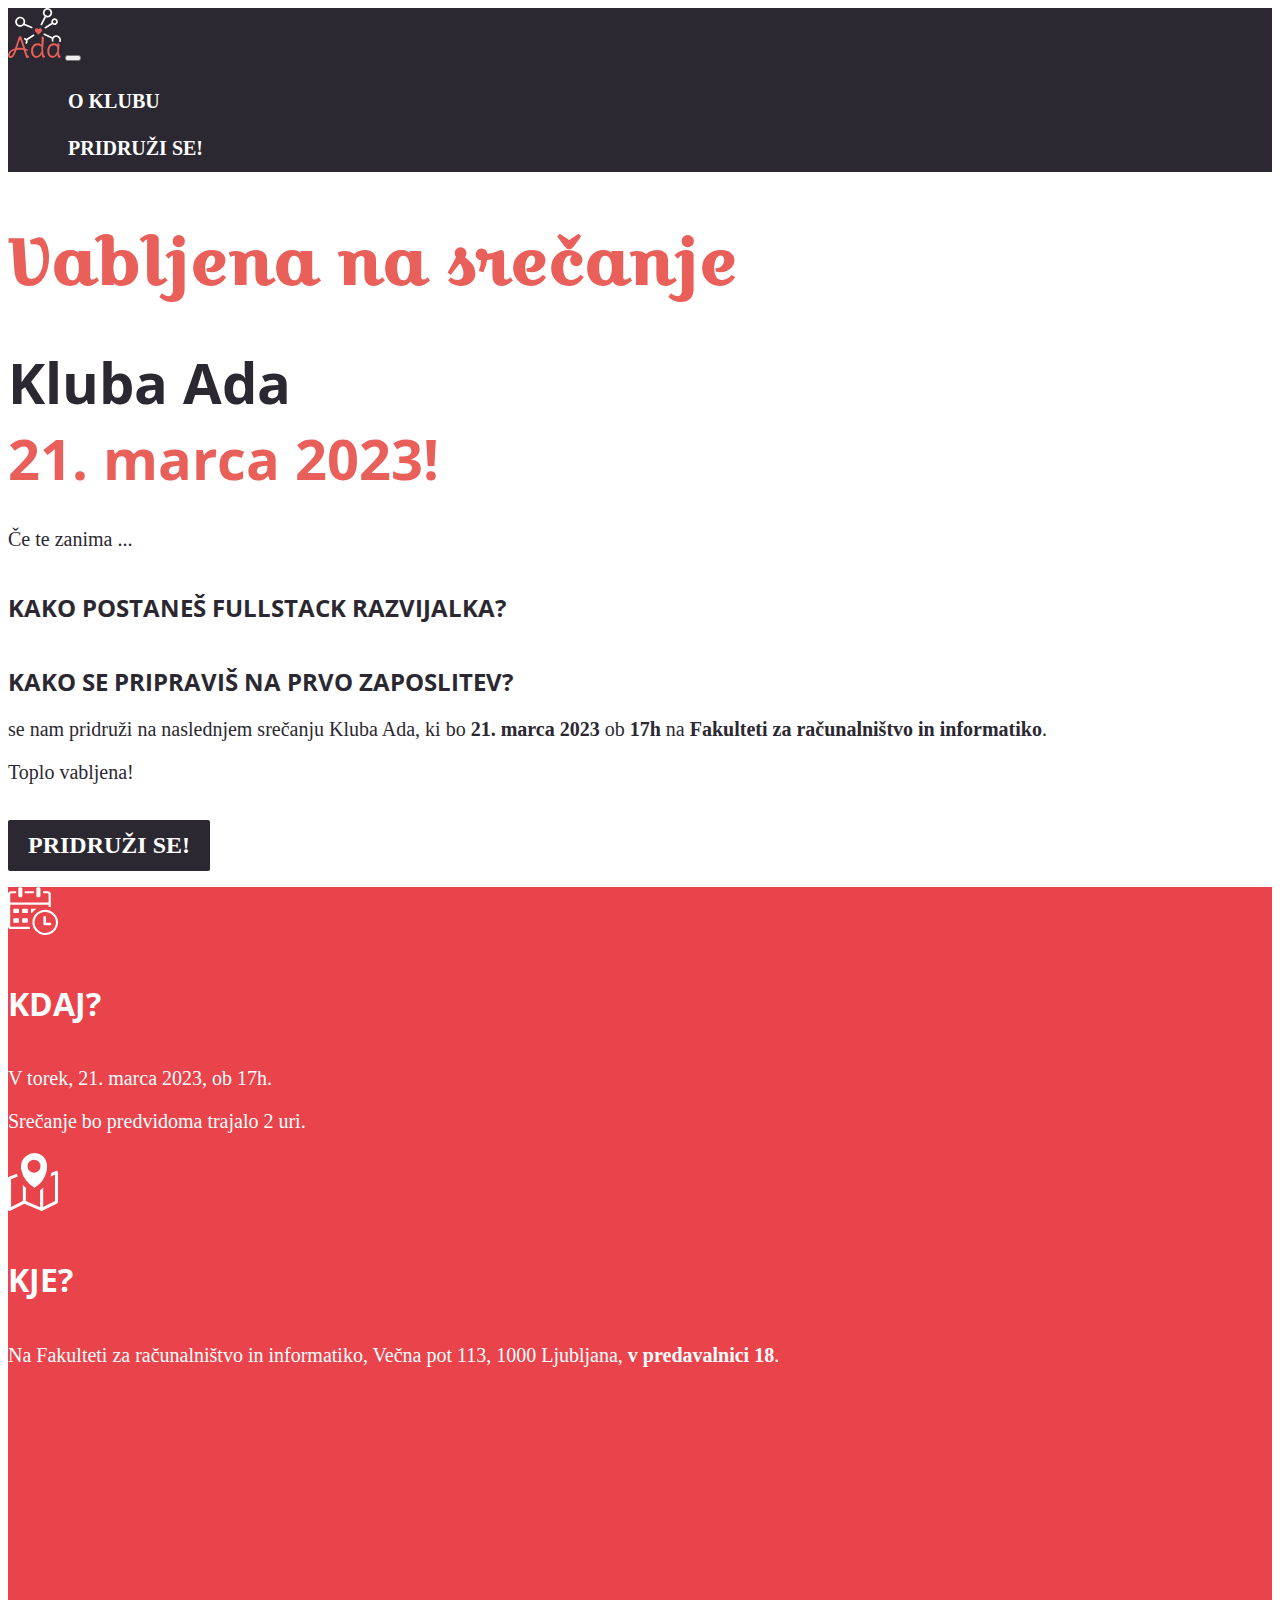
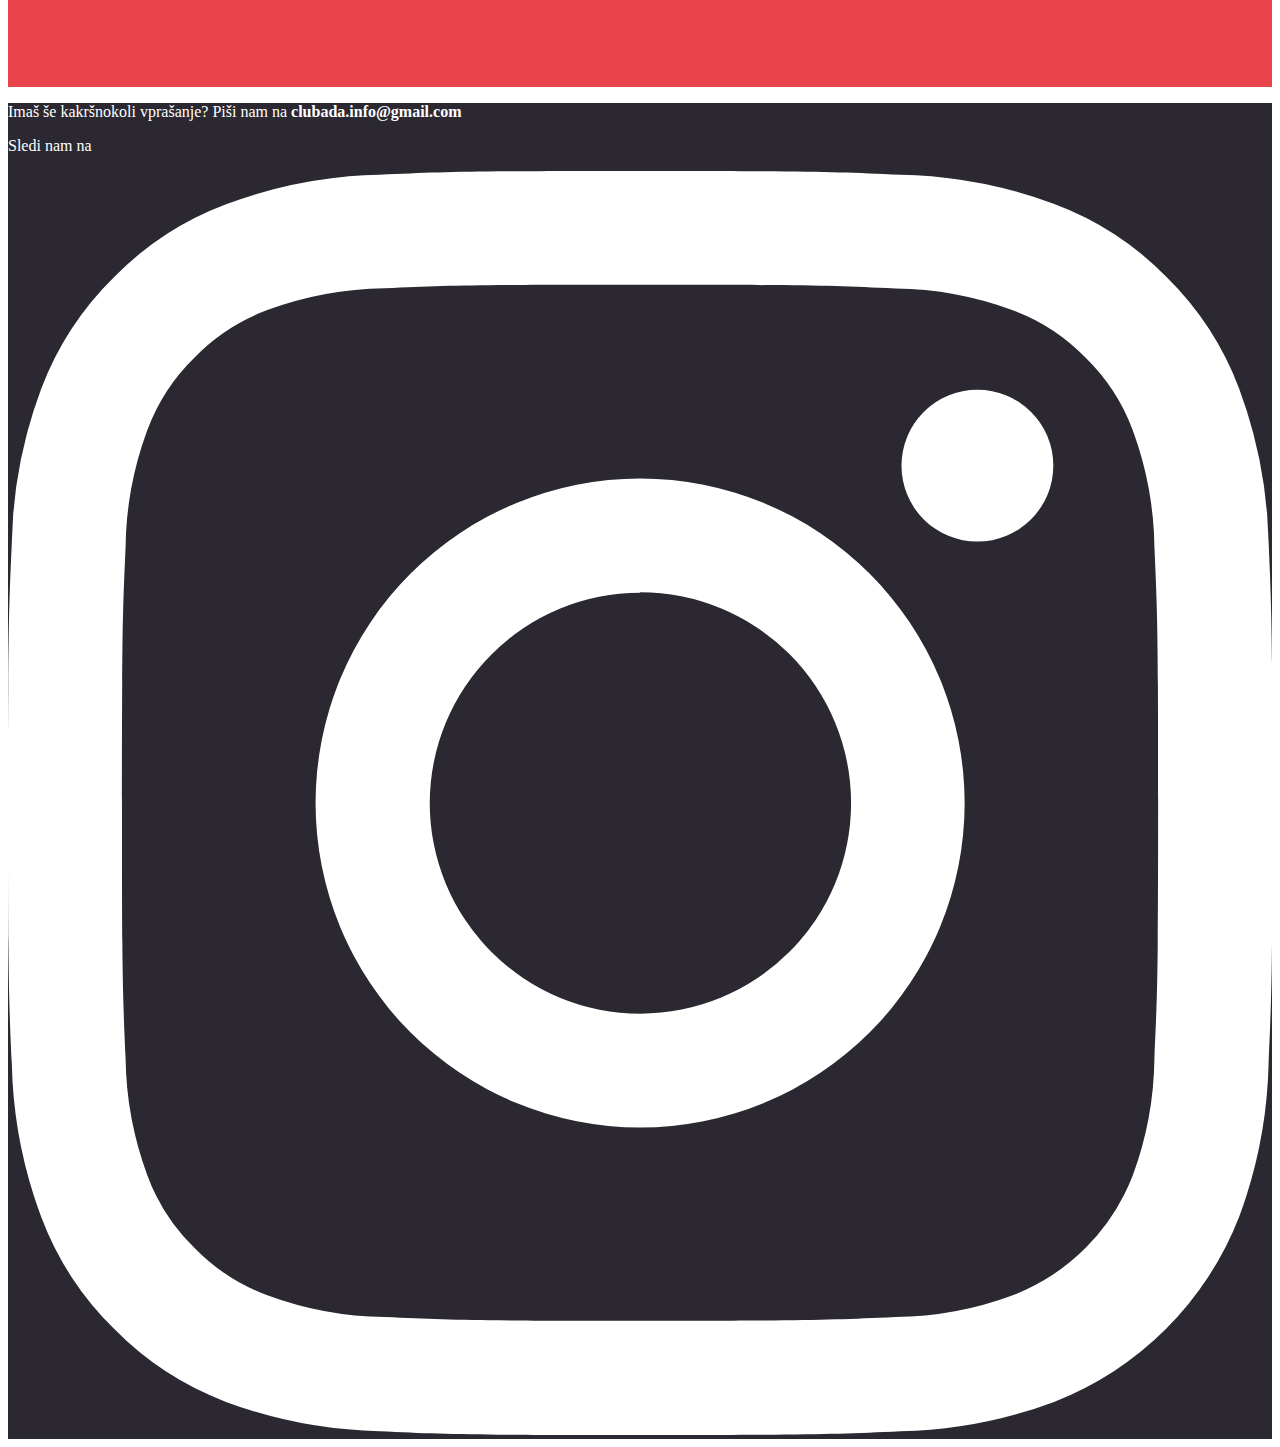
==== index.html @ 703636d1 "srečanje marec" ====
<!DOCTYPE html>
<html lang="sl">
  <head>
    <meta charset="UTF-8">
    <meta name="viewport" content="width=device-width, initial-scale=1.0">
    <meta http-equiv="X-UA-Compatible" content="ie=edge">
    <title>Klub Ada</title>
    
    <link rel="preconnect" href="https://fonts.googleapis.com">
    <link rel="preconnect" href="https://fonts.gstatic.com" crossorigin>
    <link href="https://fonts.googleapis.com/css2?family=Croissant+One&family=Delius+Swash+Caps&family=Open+Sans:ital,wght@0,300;0,400;0,500;0,600;0,700;0,800;1,300;1,400;1,500;1,600;1,700;1,800&display=swap" rel="stylesheet">
    <link href="https://cdn.jsdelivr.net/npm/bootstrap@5.2.2/dist/css/bootstrap.min.css" rel="stylesheet" integrity="sha384-Zenh87qX5JnK2Jl0vWa8Ck2rdkQ2Bzep5IDxbcnCeuOxjzrPF/et3URy9Bv1WTRi" crossorigin="anonymous">
    <link rel="stylesheet" href="./style.css">

    <link rel="apple-touch-icon" sizes="180x180" href="/apple-touch-icon.png">
    <link rel="icon" type="image/png" sizes="32x32" href="/favicon-32x32.png">
    <link rel="icon" type="image/png" sizes="16x16" href="/favicon-16x16.png">
    <link rel="manifest" href="/site.webmanifest">
    <link rel="mask-icon" href="/safari-pinned-tab.svg" color="#5bbad5">
    <meta name="msapplication-TileColor" content="#da532c">
    <meta name="theme-color" content="#ffffff">

    <meta property="og:title" content="Pridruži se Klubu Ada!">
    <meta name="twitter:title" content="Pridruži se Klubu Ada!">
    <meta name="description" content="Vabljena na srečanje Kluba Ada 21. decembra 2022!">
    <meta property="og:description" content="Vabljena na srečanje Kluba Ada 21. decembra 2022!">
    <meta name="twitter:description" content="Vabljena na srečanje Kluba Ada 21. decembra 2022!">
    <meta property="og:image" content="https://club-ada.github.io/images/kako-postanem.png">
    <meta name="twitter:image" content="https://club-ada.github.io/images/kako-postanem.png">
    <meta name="author" content="Klub Ada">
    <meta property="og:type" content="website">
    <meta name="twitter:card" content="summary_large_image">
    <!-- <meta name="twitter:creator" content=""> -->
  </head>
  <body>
    <nav class="navbar navbar-expand-lg fixed-top">
        <div class="container">
            <a href="/" class="navbar-brand">
                <img src="images/klub-ada-navbar.svg" class="" style="height: 50px;" />
            </a>
            <button class="navbar-toggler" type="button" data-bs-toggle="collapse" data-bs-target="#navbarNav" aria-controls="navbarNav" aria-expanded="false" aria-label="Toggle navigation">
                <span class="navbar-toggler-icon"></span>
            </button>
            <div class="collapse navbar-collapse justify-content-lg-end" id="navbarNav">
                <ul class="navbar-nav">
                    <li class="nav-item">
                        <a href="o-klubu.html" class="button-custom-nav">O klubu</a>
                    </li>
                    <li class="nav-item">
                        <a href="https://forms.gle/sbXGTce8W2yWeRbQA" target="_blank" class="button-custom-nav">Pridruži se!</a>
                    </li>
                </ul>
            </div>
        </div>
    </nav>
    <main class="pt-5">
        <section id="section1" class="py-4">
            <div class="container my-5">
                <div class="row justify-content-center">
                    <div class="col-md-10 col-lg-8">
                        <div class="row intro">
                            <div class="col-lg-12 text-center">
                                <h1>Vabljena na srečanje</h1>
                                <h2><span>Kluba Ada</span> <br/>21. marca 2023!</h2>
                            </div>
                            <div class="col-lg-12">
                                <p>Če te zanima ...</p>
                                <h5>Kako postaneš fullstack razvijalka?</h5>
                                <h5>Kako se pripraviš na prvo zaposlitev?</h5>
                                <p>se nam pridruži na naslednjem srečanju Kluba Ada, ki bo <b>21. marca 2023</b> ob <b>17h</b> na <b>Fakulteti za računalništvo in informatiko</b>.</p>
                                <p>Toplo vabljena!</p>
                            </div>
                            
                            <div class="col-lg-12 text-center">
                                <a href="https://forms.gle/sbXGTce8W2yWeRbQA" target="_blank" class="button-custom">Pridruži se!</a>
                            </div>

                            <!-- <div class="col-lg-4 offset-lg-8">
                                <img src="images/klub-ada.svg" class="img-fluid" />
                            </div> -->

                            <!--
                            
                            <div class="col-lg-12 mt-5 mb-2">
                                <h3>Nekaj besed o govorkah</h3>
                            </div>

                             <div class="col-lg-6">
                                <p></p>
                            </div>

                            <div class="col-lg-6">
                                <p></p>
                            </div> -->
                            
                        </div>
                    </div>
                </div>
            </div>
        </section>
        <section class="whenandwhere bg-red py-4">
            <div class="container my-4">
                <div class="row justify-content-center">
                    <div class="col-md-10">
                        <div class="row">
                            <div class="col-lg-6 pe-lg-5">
                                <div class="d-flex align-items-center mb-3">
                                    <img src="images/icons/timetable-icon.svg" class="icon" />
                                    <h4>Kdaj?</h4>
                                </div>
                                <div class="">
                                    <p>V torek, 21. marca 2023, ob 17h.</p>
                                    <p>Srečanje bo predvidoma trajalo 2 uri.</p>
                                </div>
                            </div>
                            
                            <div class="col-lg-6">
                                <div class="d-flex align-items-center mb-3">
                                    <img src="images/icons/map-icon.svg" class="icon" />
                                    <h4>Kje?</h4>
                                </div>
                                <div class="">
                                    <p>Na Fakulteti za računalništvo in informatiko, Večna pot 113, 1000 Ljubljana, <b>v predavalnici 18</b>.</p>
                                    <div class="mapouter"><div class="gmap_canvas"><iframe width="100%" height="300" id="gmap_canvas" src="https://www.google.com/maps/embed/v1/place?q=Večna+pot+113,+Ljubljana,+Slovenia&key=AIzaSyBFw0Qbyq9zTFTd-tUY6dZWTgaQzuU17R8" frameborder="0" scrolling="no" marginheight="0" marginwidth="0"></iframe><a href="https://fmovies-online.net"></a><br><style>.mapouter{position:relative;text-align:right;height:300px;width:100%;}</style><a href="https://www.embedgooglemap.net"></a><style>.gmap_canvas {overflow:hidden;background:none!important;height:500px;width:100%;}</style></div></div>
                                </div>
                            </div>
                        </div>
                    </div>
                </div>
            </div>
        </section>
        <section class="contact bg-custom-dark py-5">
            <div class="container">
                <div class="row">
                    <div class="col-12 d-lg-flex justify-content-between align-items-center">
                        <p class="mb-0">Imaš še kakršnokoli vprašanje? Piši nam na <a href="mailto:clubada.info@gmail.com">clubada.info@gmail.com</a></p>
                        <div class="d-flex align-items-center mt-4 mt-lg-0">
                            <p class="mb-0 pe-2">Sledi nam na</p><a href="https://www.instagram.com/klub_ada/" target="_blank"><img src="images/icons/instagram-icon.svg" class="icon-footer" /></a>
                        </div>
                    </div>
                </div>
            </div>
        </section>
    </main>
    <script src="https://cdn.jsdelivr.net/npm/bootstrap@5.2.2/dist/js/bootstrap.bundle.min.js" integrity="sha384-OERcA2EqjJCMA+/3y+gxIOqMEjwtxJY7qPCqsdltbNJuaOe923+mo//f6V8Qbsw3" crossorigin="anonymous"></script>
	<script src="index.js"></script>
  </body>
</html>
---- style.css ----
/*

rdeca: #E9434B
črna: #2B2831
oranžna: #e95f5a
svetlo modra: #C9DEEB

*/


body {
    color: #2B2831;
}

.navbar {
    background-color: #2B2831;
    
}

.navbar-nav .nav-link {
    color: white;
}

.navbar-nav .nav-link.active {
    color: white;
    font-weight: bold;
}

.button-custom-nav {
    display: inline-block;
    background-color: #2B2831;
    color: #FFFFFF;
    text-transform: uppercase;
    padding: 0.5rem 1.25rem;
    font-size: 1.25rem;
    /* font-weight: bolder; */
    transition: all 0.25s ease;
    margin: 0.25rem 0;
}

.button-custom-nav:hover {
    background-color: #e95f5a;
    color: white;
    text-decoration: none;
}

/* @media (min-width: 992px) {
    .button-custom-nav {
        display: inline-block;
    }
} */

h1,
h2,
h3,
h4,
h5,
h6 {
    /* font-family: 'Delius Swash Caps', cursive; */
    font-family: 'Croissant One', cursive;
    font-weight: bold;
    color: #e95f5a;
}

h1 {
    font-size: 2.5rem;
    margin-bottom: -0.25rem;
}

h2 {
    font-size: 2rem;
    font-family: 'Open Sans', sans-serif;
    margin-bottom: 2rem;
}

@media (min-width: 992px) {
    h1 {
        font-size: 4rem;
        margin-bottom: -0.5rem;
    }

    h2 {
        font-size: 3.5rem;
        margin-bottom: 2rem;
    }
}

h1 span,
h2 span {
    color: #2B2831;
}

h4 {
    font-size: 2rem;
    font-weight: bold;
    font-family: 'Open Sans', sans-serif;
    color: white;
    text-transform: uppercase;
}

p {
    font-size: 1.25rem;
}

a {
    font-weight: bold;
    text-decoration: none;
}

a:hover {
    text-decoration: underline;
}

.button-custom {
    background-color: #2B2831;
    display: inline-block;
    color: #FFFFFF;
    text-transform: uppercase;
    padding: 0.75rem 1.25rem;
    font-size: 1.5rem;
    transition: all 0.25s ease;
    margin: 1rem 0;
    border-radius: 2px;
}

.button-custom:hover {
    background-color: #e95f5a;
    color: white;
    text-decoration: none;
}

.icon {
    max-width: 50px;
    margin-right: 20px;
}

.icon-footer {
    min-width: 30px;
    /* height: 20px; */
}

.gmap_canvas {
    height: unset !important;
}

.bg-red {
    background-color: #E9434B;
}

.bg-red h2,
.bg-red p {
    color: white;
}

.bg-custom-dark {
    background-color: #2B2831;
}

.bg-custom-dark p {
    color: white;
}

.intro h5 {
    font-size: 1.5rem;
    font-family: 'Open Sans', sans-serif;
    margin-bottom: 1rem;
    color: #2B2831;
    text-transform: uppercase;
}

.about h2 {
    font-family: 'Croissant One', cursive;
    font-size: 2rem;
    margin-bottom: 1rem;
}

@media (min-width: 992px) {
    .about h2 {
        font-size: 3rem;
        margin-bottom: 1rem;
    }
}

.about p,
.about li {
    font-size: 1.125rem;
}

.about h5 {
    margin-top: 2rem;
}

.organizers img {
    height: 300px;
    width: 100%;
    object-fit: cover;
}

.organizers a,
.organizers a:hover {
    color: #e95f5a;
}

.organizers h6 {
    font-family: 'Open Sans', sans-serif;
    color: #2B2831;
    font-weight: bold;
    font-size: 1.5rem;
}

@media (max-width: 767.98px) {
    .organizers h6 {
        margin-top: 1rem;
    }
}

.contact p {
    font-size: 1rem;
}

.contact a {
    color: white;
}

.contact a:hover {
    color: white;
}
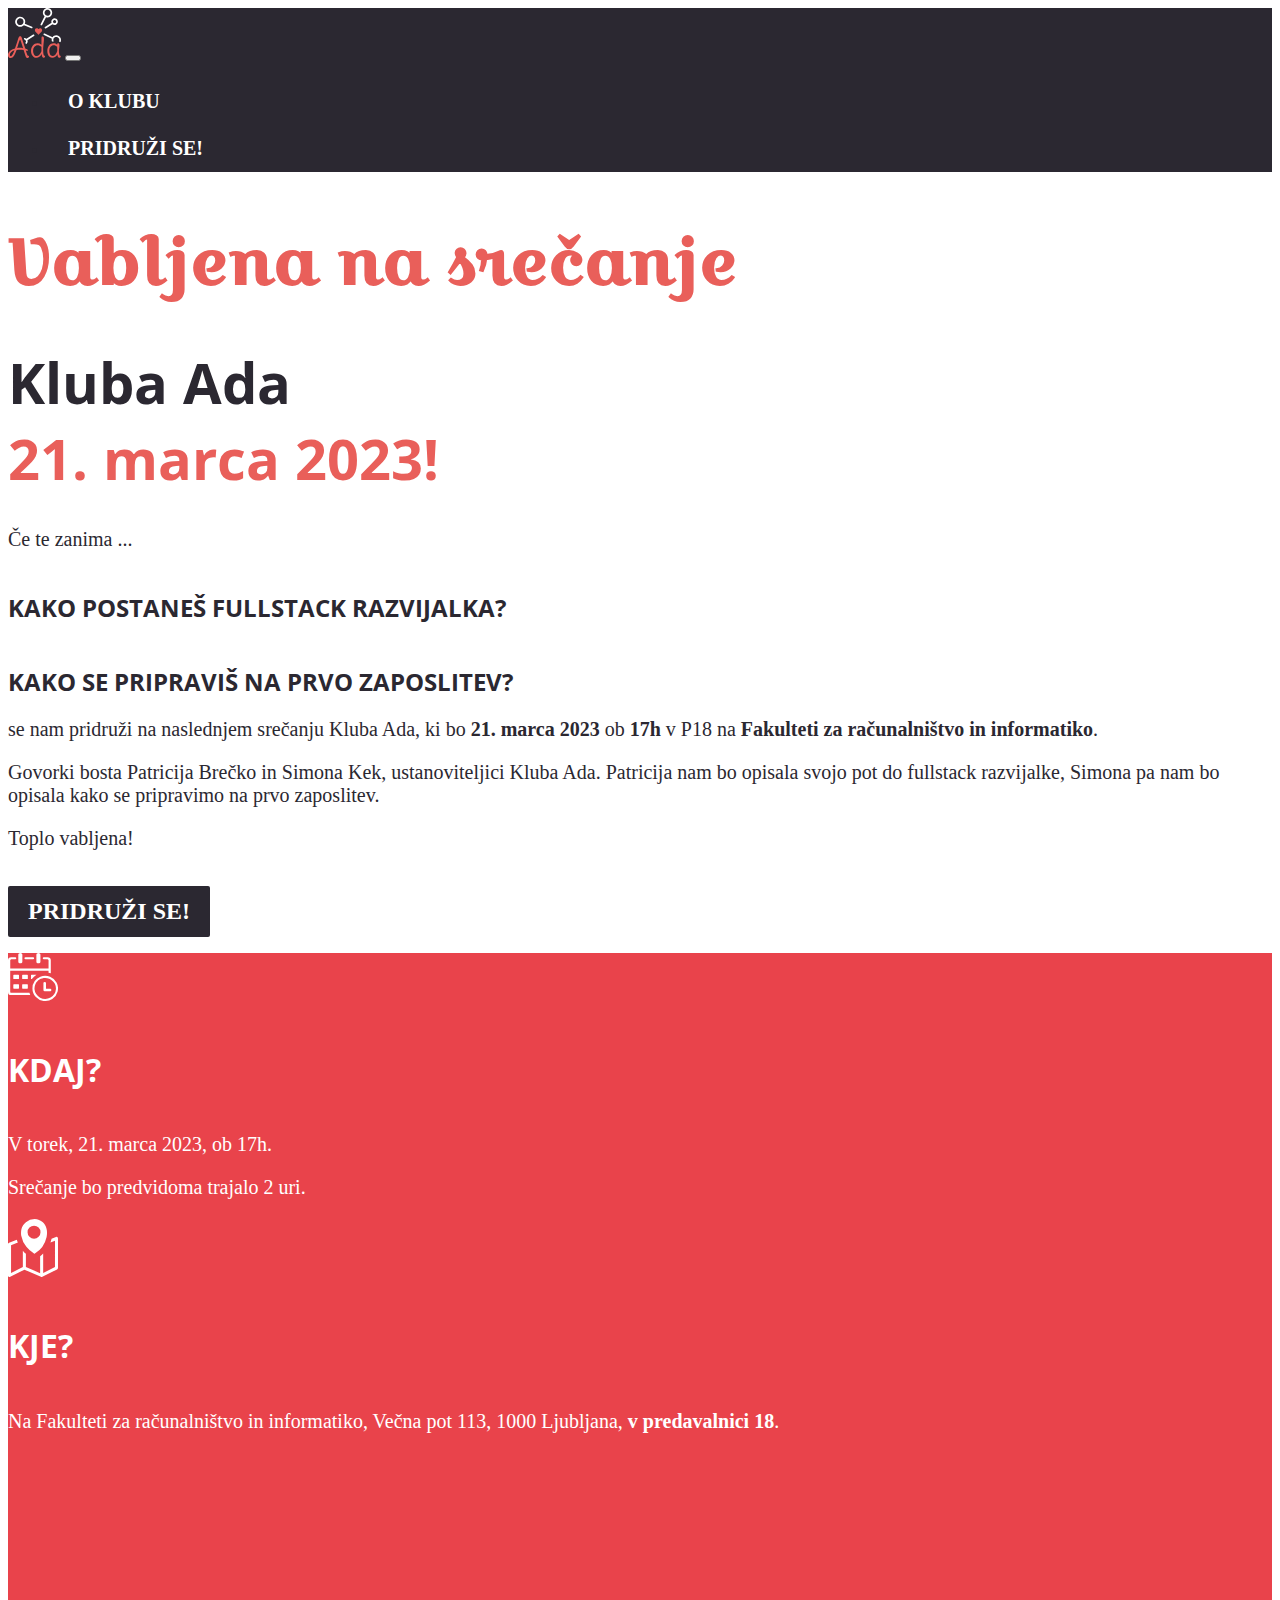
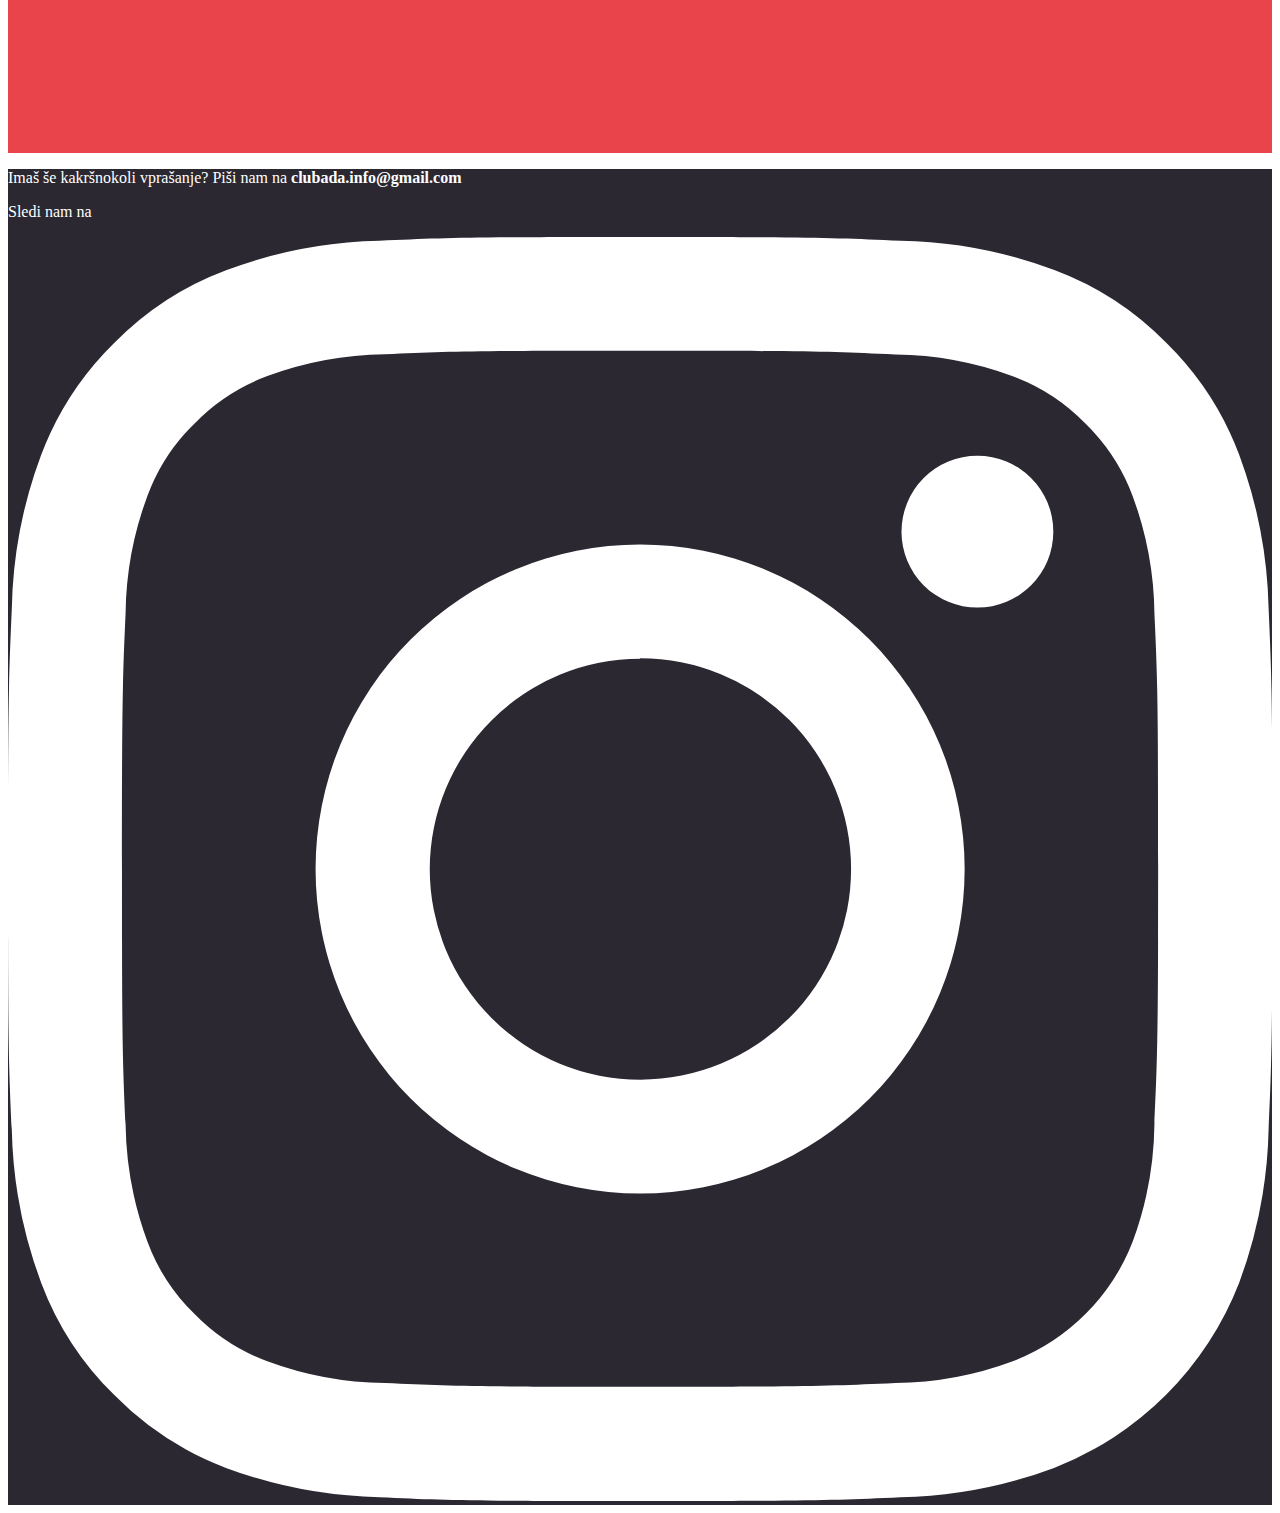
==== commit 56b80659: "update opisa za marcevsko srecanje" ====
--- a/index.html
+++ b/index.html
@@ -67,7 +67,9 @@
                                 <p>Če te zanima ...</p>
                                 <h5>Kako postaneš fullstack razvijalka?</h5>
                                 <h5>Kako se pripraviš na prvo zaposlitev?</h5>
-                                <p>se nam pridruži na naslednjem srečanju Kluba Ada, ki bo <b>21. marca 2023</b> ob <b>17h</b> na <b>Fakulteti za računalništvo in informatiko</b>.</p>
+                                <p>se nam pridruži na naslednjem srečanju Kluba Ada, ki bo <b>21. marca 2023</b> ob <b>17h</b> v P18 na <b>Fakulteti za računalništvo in informatiko</b>.</p>
+                                <p>Govorki bosta Patricija Brečko in Simona Kek, ustanoviteljici Kluba Ada. Patricija nam bo opisala svojo pot do fullstack razvijalke,
+                                    Simona pa nam bo opisala kako se pripravimo na prvo zaposlitev.</p>
                                 <p>Toplo vabljena!</p>
                             </div>
                             
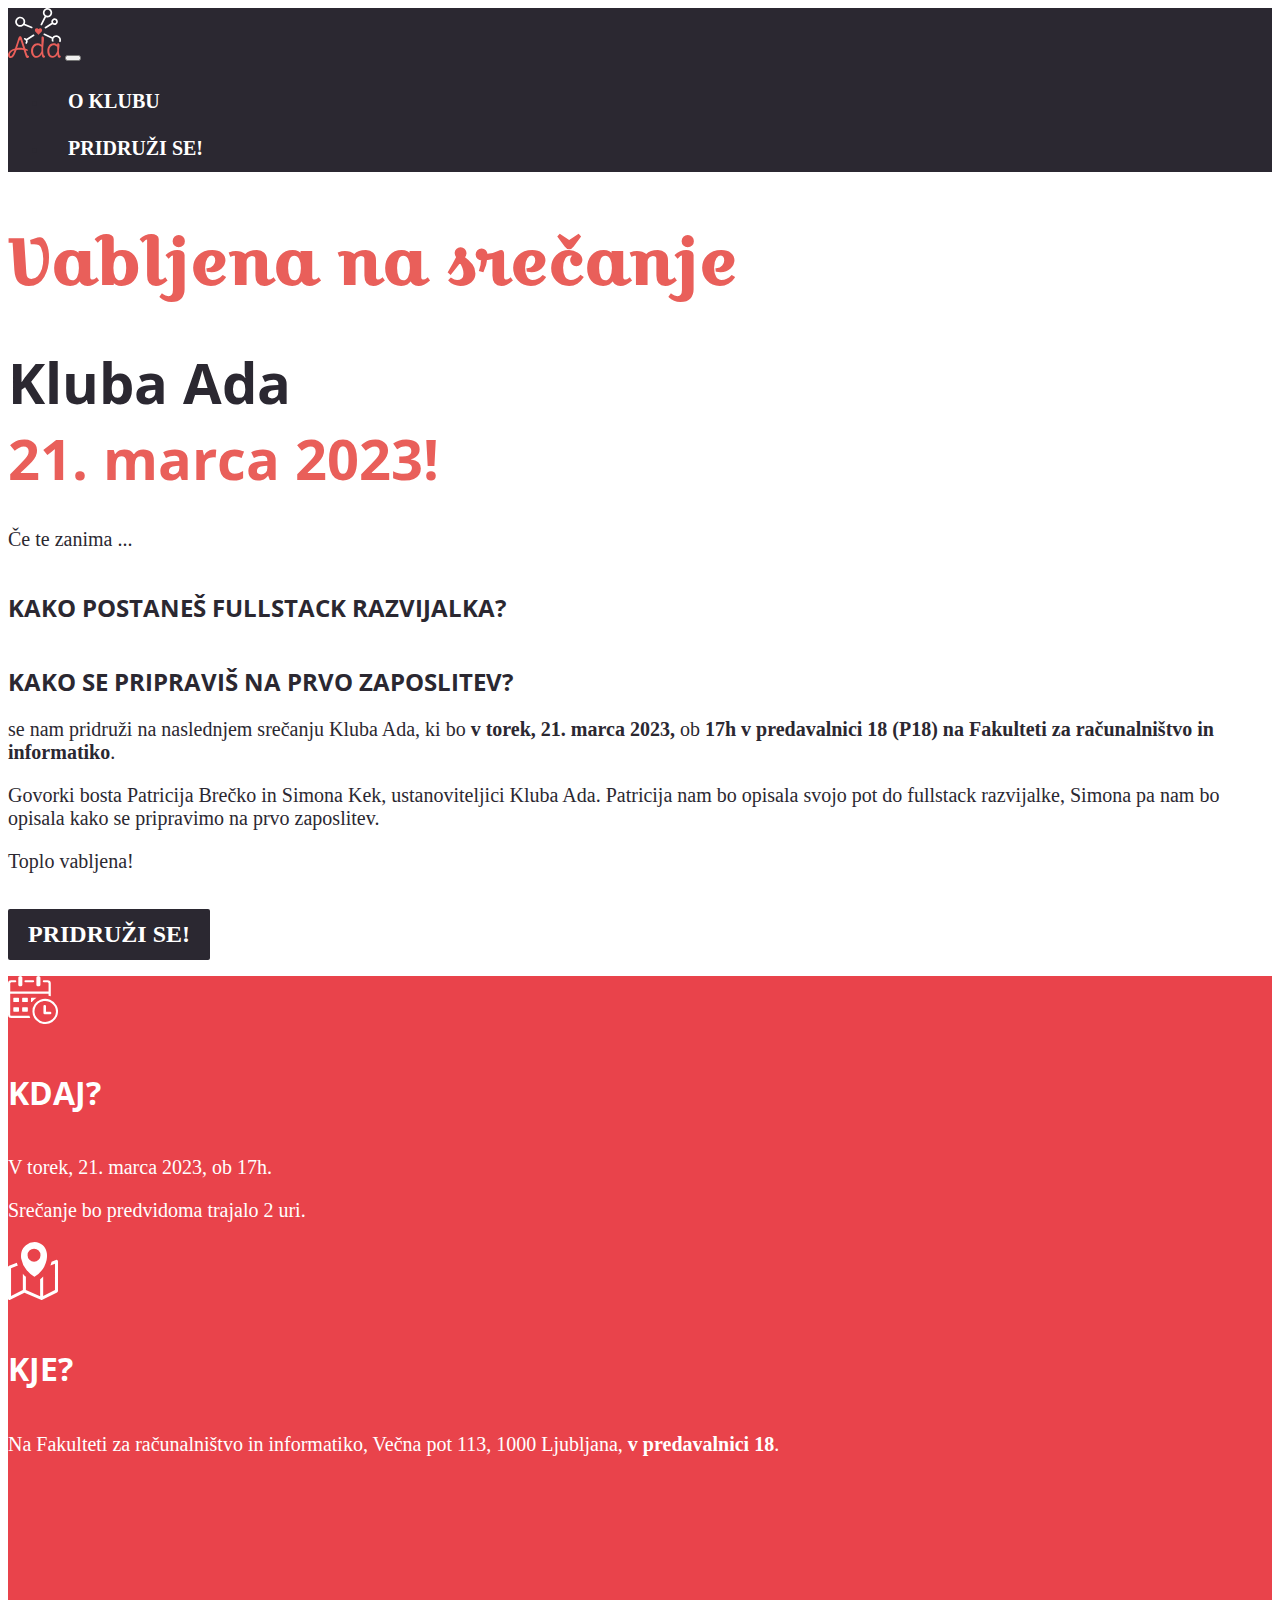
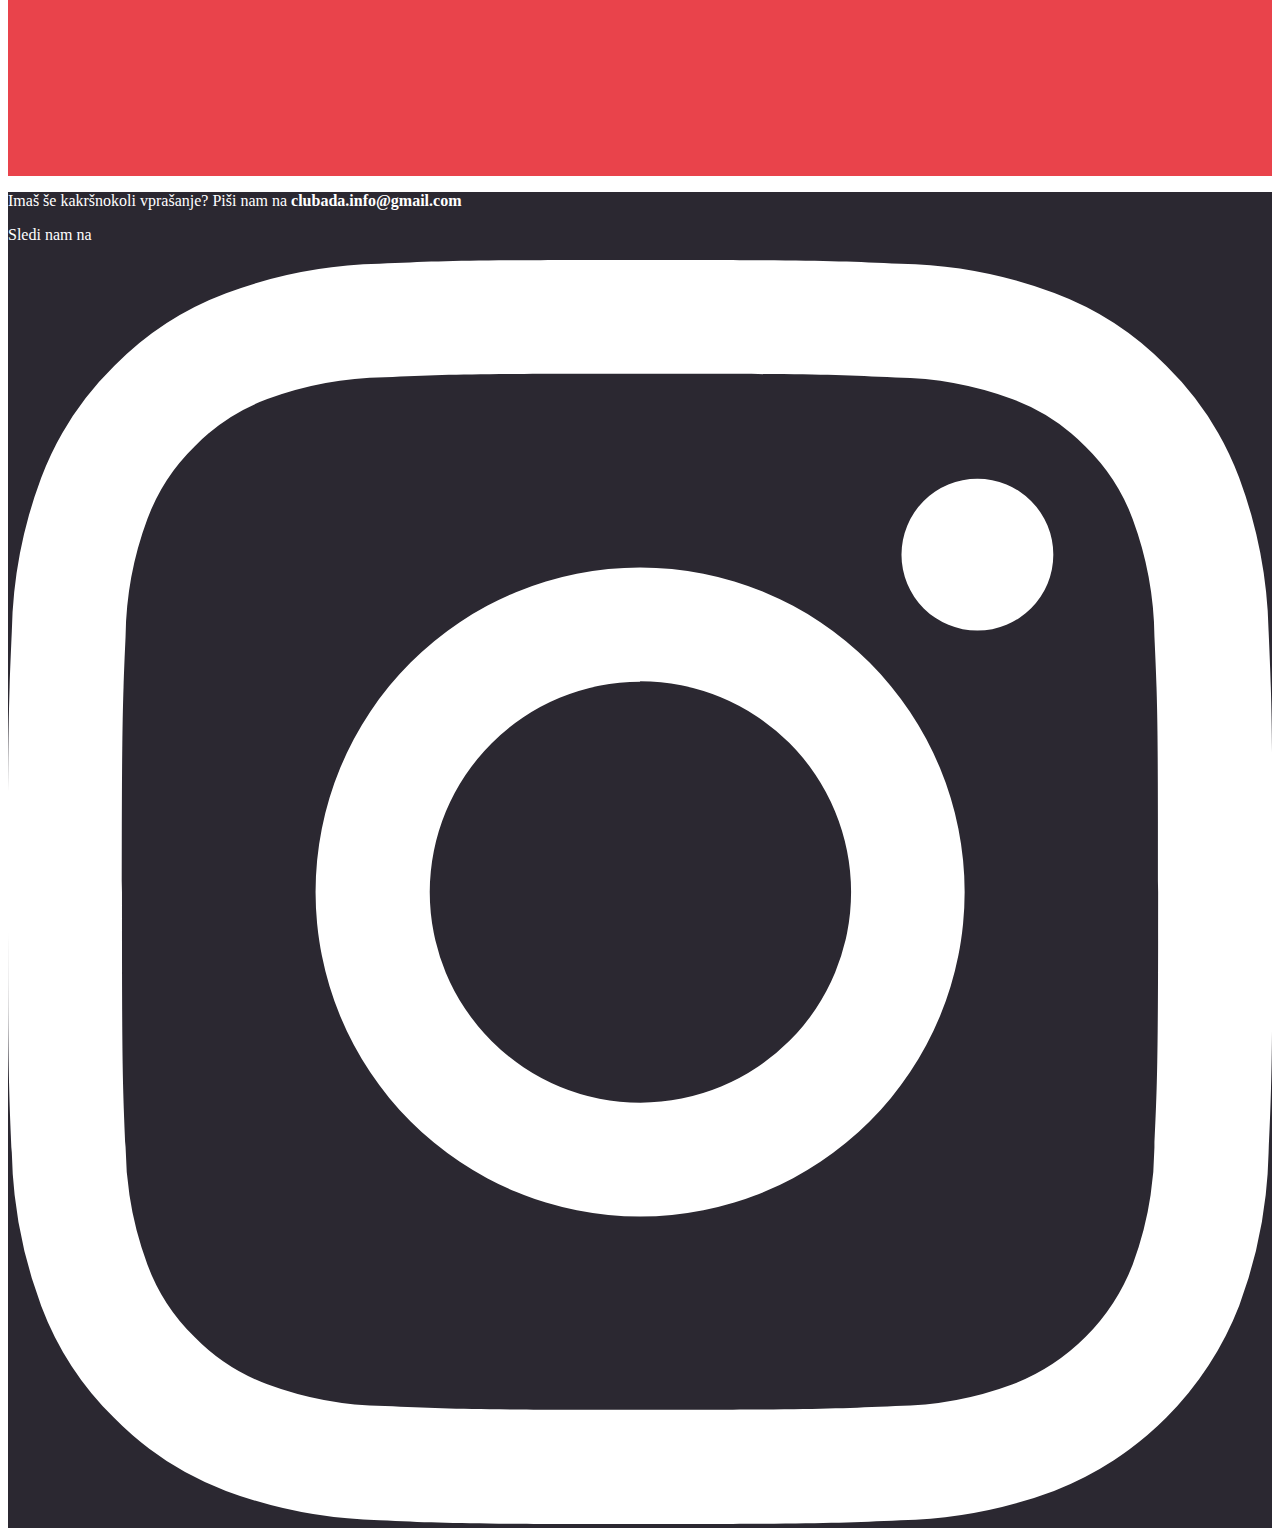
==== commit 3dbeff6c: "update opisa za marcevsko srecanje" ====
--- a/index.html
+++ b/index.html
@@ -67,7 +67,7 @@
                                 <p>Če te zanima ...</p>
                                 <h5>Kako postaneš fullstack razvijalka?</h5>
                                 <h5>Kako se pripraviš na prvo zaposlitev?</h5>
-                                <p>se nam pridruži na naslednjem srečanju Kluba Ada, ki bo <b>21. marca 2023</b> ob <b>17h</b> v P18 na <b>Fakulteti za računalništvo in informatiko</b>.</p>
+                                <p>se nam pridruži na naslednjem srečanju Kluba Ada, ki bo <b> v torek, 21. marca 2023,</b> ob <b>17h v predavalnici 18 (P18) na Fakulteti za računalništvo in informatiko</b>.</p>
                                 <p>Govorki bosta Patricija Brečko in Simona Kek, ustanoviteljici Kluba Ada. Patricija nam bo opisala svojo pot do fullstack razvijalke,
                                     Simona pa nam bo opisala kako se pripravimo na prvo zaposlitev.</p>
                                 <p>Toplo vabljena!</p>
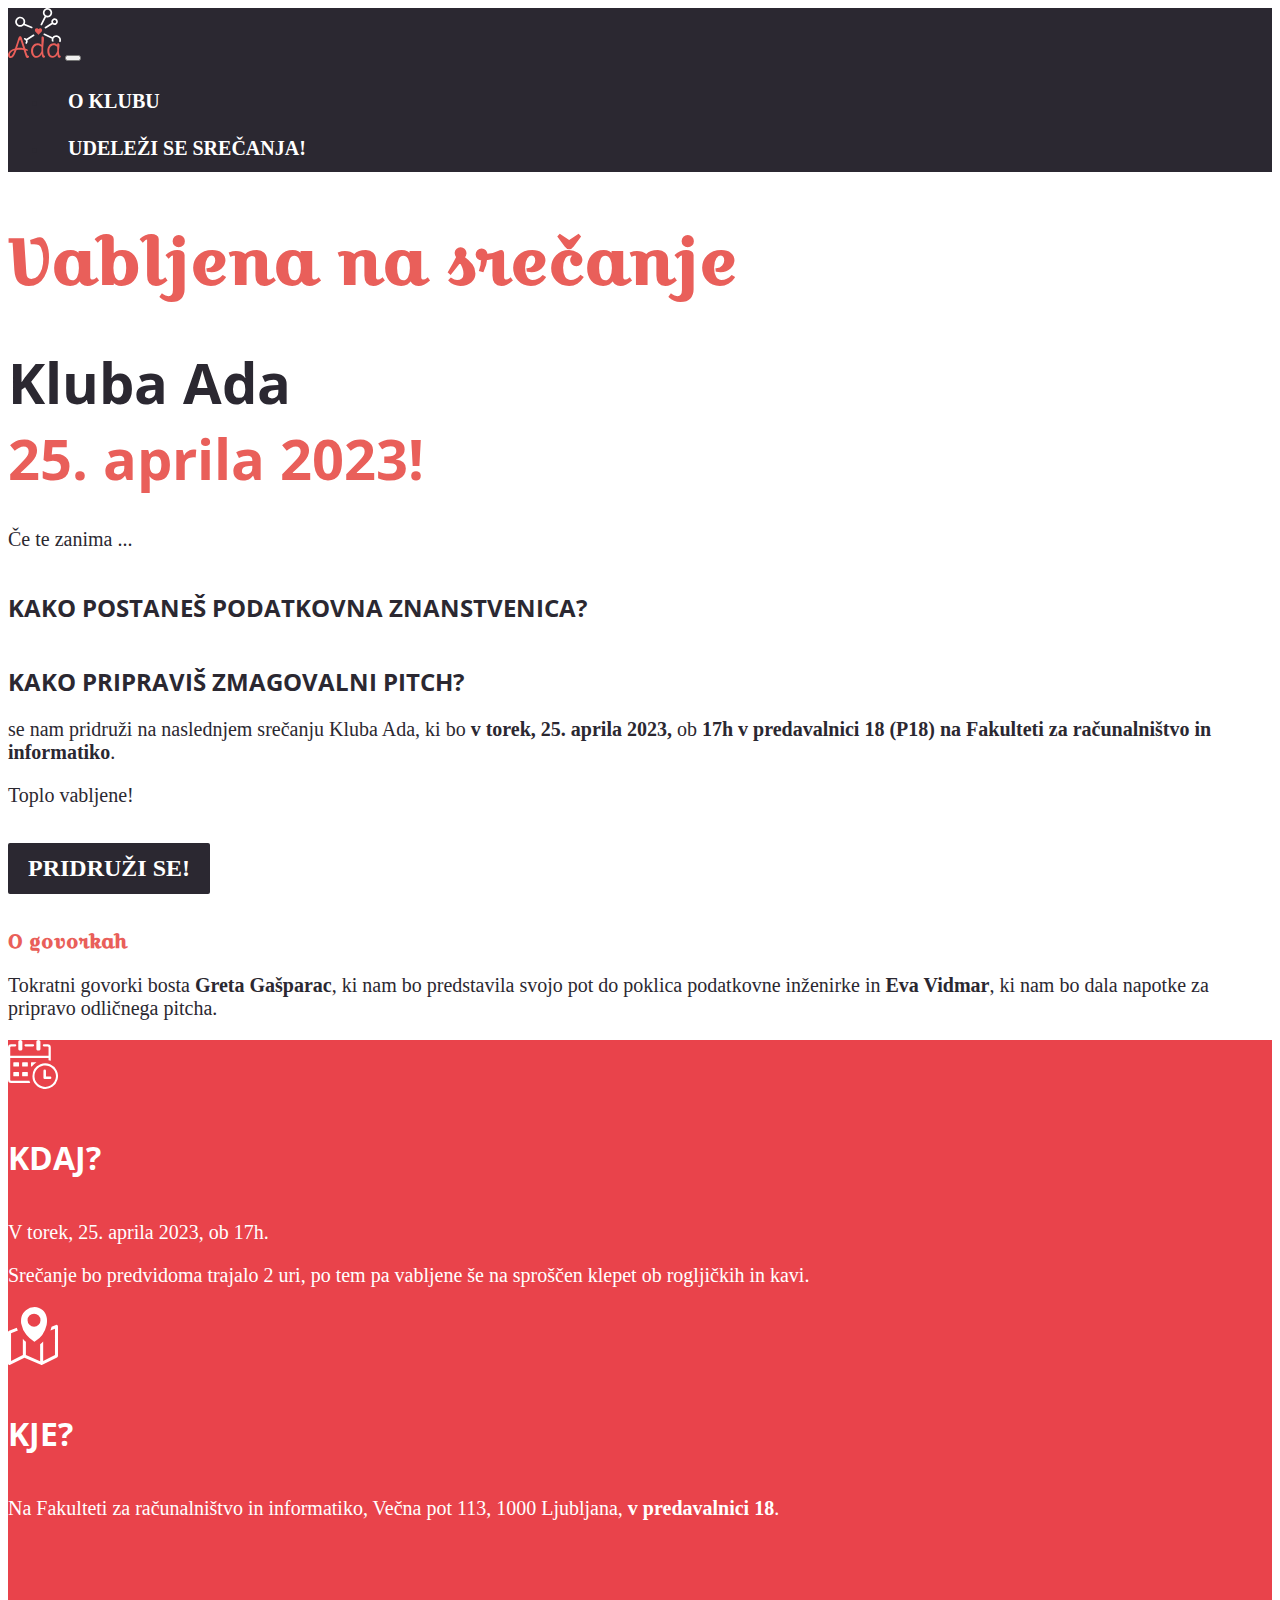
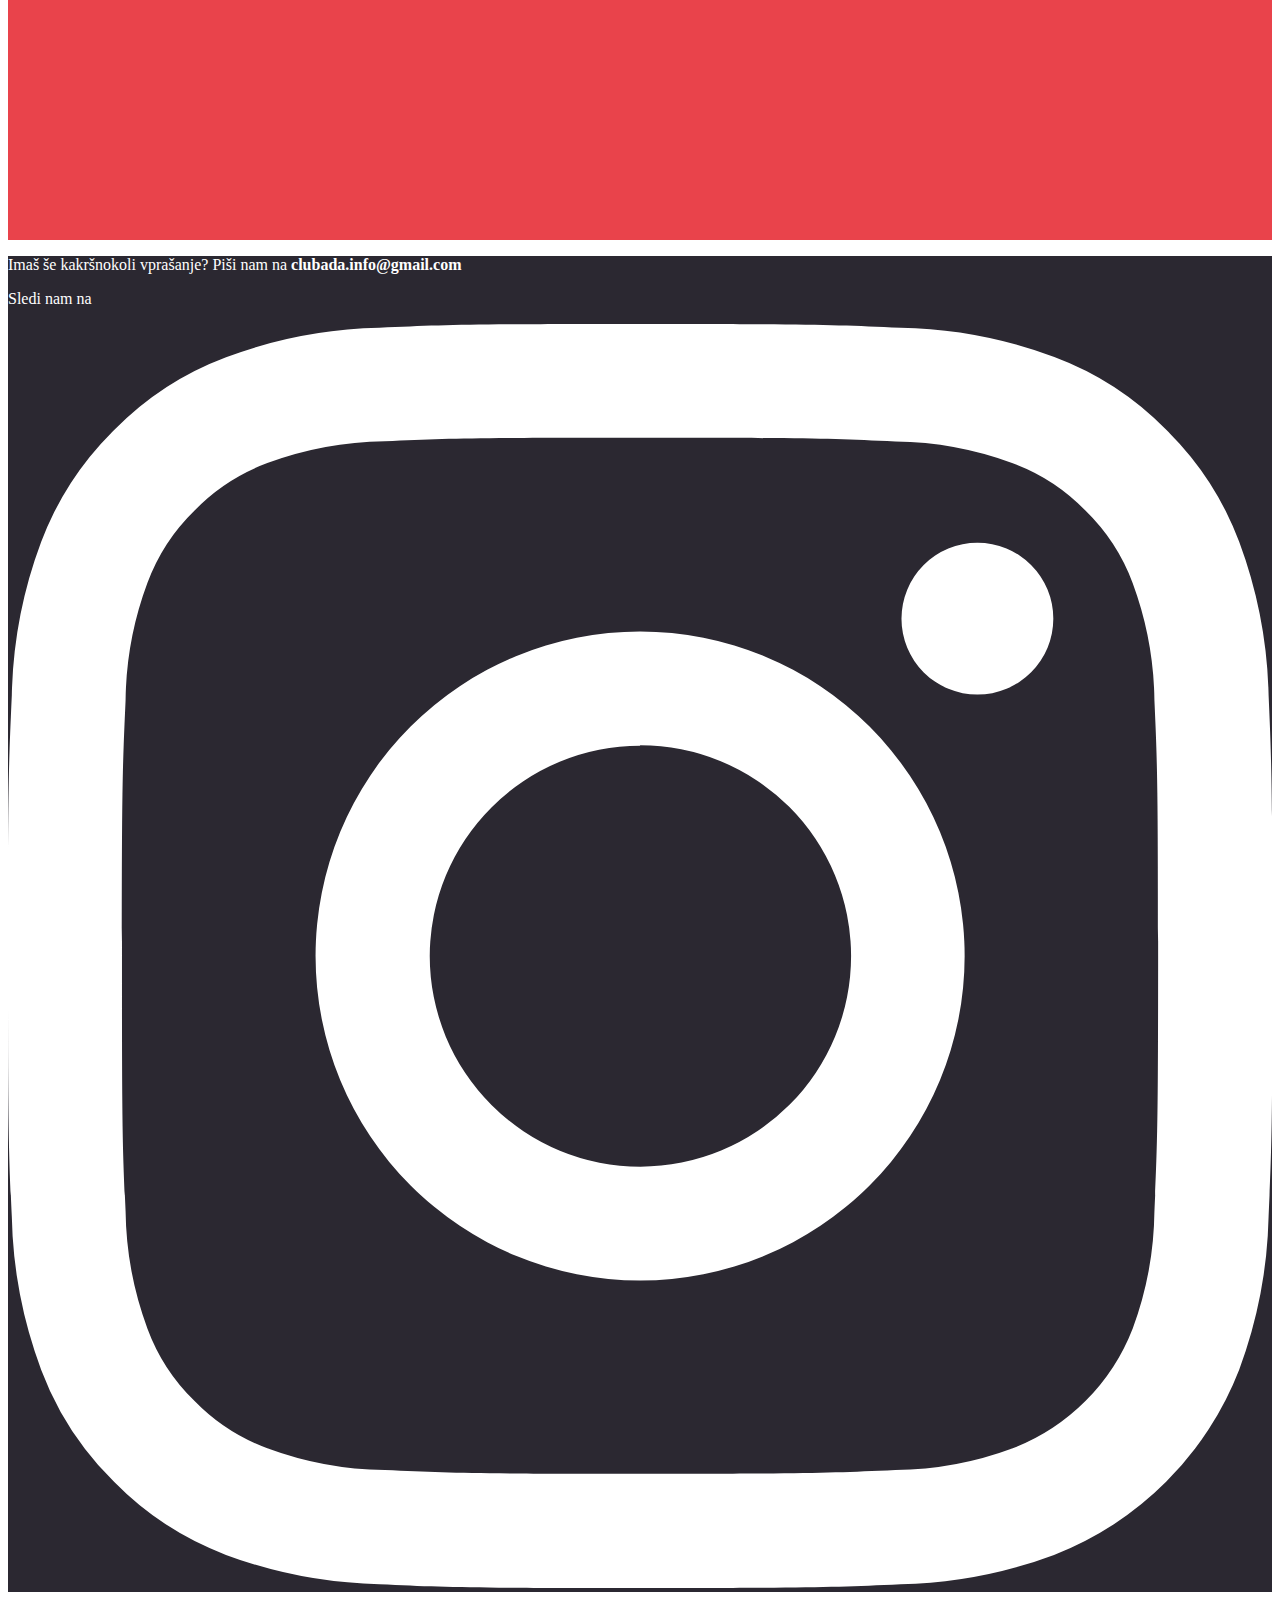
==== commit 30b5472f: "aprilski update" ====
--- a/index.html
+++ b/index.html
@@ -1,150 +1,272 @@
 <!DOCTYPE html>
 <html lang="sl">
   <head>
-    <meta charset="UTF-8">
-    <meta name="viewport" content="width=device-width, initial-scale=1.0">
-    <meta http-equiv="X-UA-Compatible" content="ie=edge">
+    <meta charset="UTF-8" />
+    <meta name="viewport" content="width=device-width, initial-scale=1.0" />
+    <meta http-equiv="X-UA-Compatible" content="ie=edge" />
     <title>Klub Ada</title>
-    
-    <link rel="preconnect" href="https://fonts.googleapis.com">
-    <link rel="preconnect" href="https://fonts.gstatic.com" crossorigin>
-    <link href="https://fonts.googleapis.com/css2?family=Croissant+One&family=Delius+Swash+Caps&family=Open+Sans:ital,wght@0,300;0,400;0,500;0,600;0,700;0,800;1,300;1,400;1,500;1,600;1,700;1,800&display=swap" rel="stylesheet">
-    <link href="https://cdn.jsdelivr.net/npm/bootstrap@5.2.2/dist/css/bootstrap.min.css" rel="stylesheet" integrity="sha384-Zenh87qX5JnK2Jl0vWa8Ck2rdkQ2Bzep5IDxbcnCeuOxjzrPF/et3URy9Bv1WTRi" crossorigin="anonymous">
-    <link rel="stylesheet" href="./style.css">
-
-    <link rel="apple-touch-icon" sizes="180x180" href="/apple-touch-icon.png">
-    <link rel="icon" type="image/png" sizes="32x32" href="/favicon-32x32.png">
-    <link rel="icon" type="image/png" sizes="16x16" href="/favicon-16x16.png">
-    <link rel="manifest" href="/site.webmanifest">
-    <link rel="mask-icon" href="/safari-pinned-tab.svg" color="#5bbad5">
-    <meta name="msapplication-TileColor" content="#da532c">
-    <meta name="theme-color" content="#ffffff">
-
-    <meta property="og:title" content="Pridruži se Klubu Ada!">
-    <meta name="twitter:title" content="Pridruži se Klubu Ada!">
-    <meta name="description" content="Vabljena na srečanje Kluba Ada 21. decembra 2022!">
-    <meta property="og:description" content="Vabljena na srečanje Kluba Ada 21. decembra 2022!">
-    <meta name="twitter:description" content="Vabljena na srečanje Kluba Ada 21. decembra 2022!">
-    <meta property="og:image" content="https://club-ada.github.io/images/kako-postanem.png">
-    <meta name="twitter:image" content="https://club-ada.github.io/images/kako-postanem.png">
-    <meta name="author" content="Klub Ada">
-    <meta property="og:type" content="website">
-    <meta name="twitter:card" content="summary_large_image">
+
+    <link rel="preconnect" href="https://fonts.googleapis.com" />
+    <link rel="preconnect" href="https://fonts.gstatic.com" crossorigin />
+    <link
+      href="https://fonts.googleapis.com/css2?family=Croissant+One&family=Delius+Swash+Caps&family=Open+Sans:ital,wght@0,300;0,400;0,500;0,600;0,700;0,800;1,300;1,400;1,500;1,600;1,700;1,800&display=swap"
+      rel="stylesheet" />
+    <link
+      href="https://cdn.jsdelivr.net/npm/bootstrap@5.2.2/dist/css/bootstrap.min.css"
+      rel="stylesheet"
+      integrity="sha384-Zenh87qX5JnK2Jl0vWa8Ck2rdkQ2Bzep5IDxbcnCeuOxjzrPF/et3URy9Bv1WTRi"
+      crossorigin="anonymous" />
+    <link rel="stylesheet" href="./style.css" />
+
+    <link rel="apple-touch-icon" sizes="180x180" href="/apple-touch-icon.png" />
+    <link rel="icon" type="image/png" sizes="32x32" href="/favicon-32x32.png" />
+    <link rel="icon" type="image/png" sizes="16x16" href="/favicon-16x16.png" />
+    <link rel="manifest" href="/site.webmanifest" />
+    <link rel="mask-icon" href="/safari-pinned-tab.svg" color="#5bbad5" />
+    <meta name="msapplication-TileColor" content="#da532c" />
+    <meta name="theme-color" content="#ffffff" />
+
+    <meta property="og:title" content="Pridruži se Klubu Ada!" />
+    <meta name="twitter:title" content="Pridruži se Klubu Ada!" />
+    <meta
+      name="description"
+      content="Vabljena na srečanje Kluba Ada 25. aprila 2023!" />
+    <meta
+      property="og:description"
+      content="Vabljena na srečanje Kluba Ada 25. aprila 2023!" />
+    <meta
+      name="twitter:description"
+      content="Vabljena na srečanje Kluba Ada 25. aprila 2023!" />
+    <meta
+      property="og:image"
+      content="https://club-ada.github.io/images/kako-postanem.png" />
+    <meta
+      name="twitter:image"
+      content="https://club-ada.github.io/images/kako-postanem.png" />
+    <meta name="author" content="Klub Ada" />
+    <meta property="og:type" content="website" />
+    <meta name="twitter:card" content="summary_large_image" />
     <!-- <meta name="twitter:creator" content=""> -->
   </head>
   <body>
     <nav class="navbar navbar-expand-lg fixed-top">
-        <div class="container">
-            <a href="/" class="navbar-brand">
-                <img src="images/klub-ada-navbar.svg" class="" style="height: 50px;" />
-            </a>
-            <button class="navbar-toggler" type="button" data-bs-toggle="collapse" data-bs-target="#navbarNav" aria-controls="navbarNav" aria-expanded="false" aria-label="Toggle navigation">
-                <span class="navbar-toggler-icon"></span>
-            </button>
-            <div class="collapse navbar-collapse justify-content-lg-end" id="navbarNav">
-                <ul class="navbar-nav">
-                    <li class="nav-item">
-                        <a href="o-klubu.html" class="button-custom-nav">O klubu</a>
-                    </li>
-                    <li class="nav-item">
-                        <a href="https://forms.gle/sbXGTce8W2yWeRbQA" target="_blank" class="button-custom-nav">Pridruži se!</a>
-                    </li>
-                </ul>
-            </div>
-        </div>
+      <div class="container">
+        <a href="/" class="navbar-brand">
+          <img src="images/klub-ada-navbar.svg" class="" style="height: 50px" />
+        </a>
+        <button
+          class="navbar-toggler"
+          type="button"
+          data-bs-toggle="collapse"
+          data-bs-target="#navbarNav"
+          aria-controls="navbarNav"
+          aria-expanded="false"
+          aria-label="Toggle navigation">
+          <span class="navbar-toggler-icon"></span>
+        </button>
+        <div
+          class="collapse navbar-collapse justify-content-lg-end"
+          id="navbarNav">
+          <ul class="navbar-nav">
+            <li class="nav-item">
+              <a href="o-klubu.html" class="button-custom-nav">O klubu</a>
+            </li>
+            <li class="nav-item">
+              <a
+                href="https://docs.google.com/forms/d/e/1FAIpQLSfs5jE80sVMH8RbMk7tpOht43pM3E_eyrD0oTUx5gizENDueg/viewform?usp=sf_link"
+                target="_blank"
+                class="button-custom-nav"
+                >Udeleži se srečanja!</a
+              >
+            </li>
+          </ul>
+        </div>
+      </div>
     </nav>
     <main class="pt-5">
-        <section id="section1" class="py-4">
-            <div class="container my-5">
-                <div class="row justify-content-center">
-                    <div class="col-md-10 col-lg-8">
-                        <div class="row intro">
-                            <div class="col-lg-12 text-center">
-                                <h1>Vabljena na srečanje</h1>
-                                <h2><span>Kluba Ada</span> <br/>21. marca 2023!</h2>
-                            </div>
-                            <div class="col-lg-12">
-                                <p>Če te zanima ...</p>
-                                <h5>Kako postaneš fullstack razvijalka?</h5>
-                                <h5>Kako se pripraviš na prvo zaposlitev?</h5>
-                                <p>se nam pridruži na naslednjem srečanju Kluba Ada, ki bo <b> v torek, 21. marca 2023,</b> ob <b>17h v predavalnici 18 (P18) na Fakulteti za računalništvo in informatiko</b>.</p>
-                                <p>Govorki bosta Patricija Brečko in Simona Kek, ustanoviteljici Kluba Ada. Patricija nam bo opisala svojo pot do fullstack razvijalke,
-                                    Simona pa nam bo opisala kako se pripravimo na prvo zaposlitev.</p>
-                                <p>Toplo vabljena!</p>
-                            </div>
-                            
-                            <div class="col-lg-12 text-center">
-                                <a href="https://forms.gle/sbXGTce8W2yWeRbQA" target="_blank" class="button-custom">Pridruži se!</a>
-                            </div>
-
-                            <!-- <div class="col-lg-4 offset-lg-8">
-                                <img src="images/klub-ada.svg" class="img-fluid" />
-                            </div> -->
-
-                            <!--
-                            
-                            <div class="col-lg-12 mt-5 mb-2">
-                                <h3>Nekaj besed o govorkah</h3>
-                            </div>
-
-                             <div class="col-lg-6">
-                                <p></p>
-                            </div>
-
-                            <div class="col-lg-6">
-                                <p></p>
-                            </div> -->
-                            
-                        </div>
-                    </div>
-                </div>
+      <section id="section1" class="py-4">
+        <div class="container my-5">
+          <div class="row justify-content-center">
+            <div class="col-md-10 col-lg-8">
+              <div class="row intro mt-5">
+                <div class="col-lg-12 text-center">
+                  <h1>Vabljena na srečanje</h1>
+                  <h2><span>Kluba Ada</span> <br />25. aprila 2023!</h2>
+                </div>
+                <div class="col-lg-12">
+                  <p>Če te zanima ...</p>
+                  <h5>Kako postaneš podatkovna znanstvenica?</h5>
+                  <h5>Kako pripraviš zmagovalni pitch?</h5>
+                  <p>
+                    se nam pridruži na naslednjem srečanju Kluba Ada, ki bo
+                    <b> v torek, 25. aprila 2023,</b> ob
+                    <b
+                      >17h v predavalnici 18 (P18) na Fakulteti za računalništvo
+                      in informatiko</b
+                    >.
+                  </p>
+
+                  <p>Toplo vabljene!</p>
+
+                  <div class="col-lg-12 text-center">
+                    <a
+                      href="https://docs.google.com/forms/d/e/1FAIpQLSfs5jE80sVMH8RbMk7tpOht43pM3E_eyrD0oTUx5gizENDueg/viewform?usp=sf_link"
+                      target="_blank"
+                      class="button-custom"
+                      >Pridruži se!</a
+                    >
+                  </div>
+
+                  <div class="row my-5">
+                    <div class="col-12">
+                      <h3>O govorkah</h3>
+                      <p>
+                        Tokratni govorki bosta <strong>Greta Gašparac</strong>,
+                        ki nam bo predstavila svojo pot do poklica podatkovne
+                        inženirke in <strong>Eva Vidmar</strong>, ki nam bo dala
+                        napotke za pripravo odličnega pitcha.
+                      </p>
+                    </div>
+                  </div>
+                  <!-- <div class="row my-5">
+                    <div class="col-lg-6">
+                      <img src="images/speakers/greta.png" class="img-fluid" />
+                    </div>
+                    <div class="col-lg-6">
+                      <p>
+                        <strong>Greta</strong> je strokovnjakinja na področju
+                        podatkovne znanosti in trenutno rešuje inženirske
+                        probleme pri podjetju Sportradar. Na FRI je diplomirala
+                        na programu računalništvo in informatika, kasneje pa
+                        opravila še magisterij iz podatkovne znanosti. Delovne
+                        izkušnje je nabirala v Sloveniji, na Švedskem in v
+                        Avstraliji, sodelovala je tudi pri nastanku programa
+                        Podatkovna znanost na FRI. V svojem prostem času pa
+                        uživa v pripravljanju različnih izobraževalnih dogodkov
+                        na področju podatkovne znanosti v okviru iniciative
+                        DataScience@UL-FRI.
+                      </p>
+                    </div>
+                  </div>
+                  <div class="row my-5">
+                    <div class="col-lg-6">
+                      <p>
+                        <strong>Eva</strong> je študentka magistrskega programa
+                        Multimedija na FRI in organizatorka srečanj Kluba Ada.
+                        Obožuje izzive, potovanja in spoznavanje novih ljudi. Z
+                        nami bo delila znanje javnega nastopanja in
+                        predstavljanja svojih idej, ki se ga je naučila na
+                        izmenjavi na Švedskem in skozi mnoga sodelovanja na
+                        hackathonih - na zadnjem hackatonu kluba EESTEC je tudi
+                        osvojila prvo mesto. Želi si, da bi študentke po
+                        predavanju odnesle vsaj nekaj napotkov, ki bi jih
+                        opogumili in pripomogli k samozavestnemu izražanju
+                        svojih idej.
+                      </p>
+                    </div>
+                    <div class="col-lg-6">
+                      <img src="images/speakers/eva.png" class="img-fluid" />
+                    </div>
+                  </div> -->
+                </div>
+              </div>
             </div>
-        </section>
-        <section class="whenandwhere bg-red py-4">
-            <div class="container my-4">
-                <div class="row justify-content-center">
-                    <div class="col-md-10">
-                        <div class="row">
-                            <div class="col-lg-6 pe-lg-5">
-                                <div class="d-flex align-items-center mb-3">
-                                    <img src="images/icons/timetable-icon.svg" class="icon" />
-                                    <h4>Kdaj?</h4>
-                                </div>
-                                <div class="">
-                                    <p>V torek, 21. marca 2023, ob 17h.</p>
-                                    <p>Srečanje bo predvidoma trajalo 2 uri.</p>
-                                </div>
-                            </div>
-                            
-                            <div class="col-lg-6">
-                                <div class="d-flex align-items-center mb-3">
-                                    <img src="images/icons/map-icon.svg" class="icon" />
-                                    <h4>Kje?</h4>
-                                </div>
-                                <div class="">
-                                    <p>Na Fakulteti za računalništvo in informatiko, Večna pot 113, 1000 Ljubljana, <b>v predavalnici 18</b>.</p>
-                                    <div class="mapouter"><div class="gmap_canvas"><iframe width="100%" height="300" id="gmap_canvas" src="https://www.google.com/maps/embed/v1/place?q=Večna+pot+113,+Ljubljana,+Slovenia&key=AIzaSyBFw0Qbyq9zTFTd-tUY6dZWTgaQzuU17R8" frameborder="0" scrolling="no" marginheight="0" marginwidth="0"></iframe><a href="https://fmovies-online.net"></a><br><style>.mapouter{position:relative;text-align:right;height:300px;width:100%;}</style><a href="https://www.embedgooglemap.net"></a><style>.gmap_canvas {overflow:hidden;background:none!important;height:500px;width:100%;}</style></div></div>
-                                </div>
-                            </div>
-                        </div>
-                    </div>
-                </div>
+          </div>
+        </div>
+      </section>
+      <section class="whenandwhere bg-red py-4">
+        <div class="container my-4">
+          <div class="row justify-content-center">
+            <div class="col-md-10">
+              <div class="row">
+                <div class="col-lg-6 pe-lg-5">
+                  <div class="d-flex align-items-center mb-3">
+                    <img src="images/icons/timetable-icon.svg" class="icon" />
+                    <h4>Kdaj?</h4>
+                  </div>
+                  <div class="">
+                    <p>V torek, 25. aprila 2023, ob 17h.</p>
+                    <p>
+                      Srečanje bo predvidoma trajalo 2 uri, po tem pa vabljene
+                      še na sproščen klepet ob rogljičkih in kavi.
+                    </p>
+                  </div>
+                </div>
+
+                <div class="col-lg-6">
+                  <div class="d-flex align-items-center mb-3">
+                    <img src="images/icons/map-icon.svg" class="icon" />
+                    <h4>Kje?</h4>
+                  </div>
+                  <div class="">
+                    <p>
+                      Na Fakulteti za računalništvo in informatiko, Večna pot
+                      113, 1000 Ljubljana, <b>v predavalnici 18</b>.
+                    </p>
+                    <div class="mapouter">
+                      <div class="gmap_canvas">
+                        <iframe
+                          width="100%"
+                          height="300"
+                          id="gmap_canvas"
+                          src="https://www.google.com/maps/embed/v1/place?q=Večna+pot+113,+Ljubljana,+Slovenia&key=AIzaSyBFw0Qbyq9zTFTd-tUY6dZWTgaQzuU17R8"
+                          frameborder="0"
+                          scrolling="no"
+                          marginheight="0"
+                          marginwidth="0"></iframe
+                        ><a href="https://fmovies-online.net"></a><br /><style>
+                          .mapouter {
+                            position: relative;
+                            text-align: right;
+                            height: 300px;
+                            width: 100%;
+                          }</style
+                        ><a href="https://www.embedgooglemap.net"></a
+                        ><style>
+                          .gmap_canvas {
+                            overflow: hidden;
+                            background: none !important;
+                            height: 500px;
+                            width: 100%;
+                          }
+                        </style>
+                      </div>
+                    </div>
+                  </div>
+                </div>
+              </div>
             </div>
-        </section>
-        <section class="contact bg-custom-dark py-5">
-            <div class="container">
-                <div class="row">
-                    <div class="col-12 d-lg-flex justify-content-between align-items-center">
-                        <p class="mb-0">Imaš še kakršnokoli vprašanje? Piši nam na <a href="mailto:clubada.info@gmail.com">clubada.info@gmail.com</a></p>
-                        <div class="d-flex align-items-center mt-4 mt-lg-0">
-                            <p class="mb-0 pe-2">Sledi nam na</p><a href="https://www.instagram.com/klub_ada/" target="_blank"><img src="images/icons/instagram-icon.svg" class="icon-footer" /></a>
-                        </div>
-                    </div>
-                </div>
+          </div>
+        </div>
+      </section>
+      <section class="contact bg-custom-dark py-5">
+        <div class="container">
+          <div class="row">
+            <div
+              class="col-12 d-lg-flex justify-content-between align-items-center">
+              <p class="mb-0">
+                Imaš še kakršnokoli vprašanje? Piši nam na
+                <a href="mailto:clubada.info@gmail.com"
+                  >clubada.info@gmail.com</a
+                >
+              </p>
+              <div class="d-flex align-items-center mt-4 mt-lg-0">
+                <p class="mb-0 pe-2">Sledi nam na</p>
+                <a href="https://www.instagram.com/klub_ada/" target="_blank"
+                  ><img
+                    src="images/icons/instagram-icon.svg"
+                    class="icon-footer"
+                /></a>
+              </div>
             </div>
-        </section>
+          </div>
+        </div>
+      </section>
     </main>
-    <script src="https://cdn.jsdelivr.net/npm/bootstrap@5.2.2/dist/js/bootstrap.bundle.min.js" integrity="sha384-OERcA2EqjJCMA+/3y+gxIOqMEjwtxJY7qPCqsdltbNJuaOe923+mo//f6V8Qbsw3" crossorigin="anonymous"></script>
-	<script src="index.js"></script>
+    <script
+      src="https://cdn.jsdelivr.net/npm/bootstrap@5.2.2/dist/js/bootstrap.bundle.min.js"
+      integrity="sha384-OERcA2EqjJCMA+/3y+gxIOqMEjwtxJY7qPCqsdltbNJuaOe923+mo//f6V8Qbsw3"
+      crossorigin="anonymous"></script>
+    <script src="index.js"></script>
   </body>
 </html>
--- a/style.css
+++ b/style.css
@@ -7,41 +7,39 @@
 
 */
 
-
 body {
-    color: #2B2831;
+  color: #2b2831;
 }
 
 .navbar {
-    background-color: #2B2831;
-    
+  background-color: #2b2831;
 }
 
 .navbar-nav .nav-link {
-    color: white;
+  color: white;
 }
 
 .navbar-nav .nav-link.active {
-    color: white;
-    font-weight: bold;
+  color: white;
+  font-weight: bold;
 }
 
 .button-custom-nav {
-    display: inline-block;
-    background-color: #2B2831;
-    color: #FFFFFF;
-    text-transform: uppercase;
-    padding: 0.5rem 1.25rem;
-    font-size: 1.25rem;
-    /* font-weight: bolder; */
-    transition: all 0.25s ease;
-    margin: 0.25rem 0;
+  display: inline-block;
+  background-color: #2b2831;
+  color: #ffffff;
+  text-transform: uppercase;
+  padding: 0.5rem 1.25rem;
+  font-size: 1.25rem;
+  /* font-weight: bolder; */
+  transition: all 0.25s ease;
+  margin: 0.25rem 0;
 }
 
 .button-custom-nav:hover {
-    background-color: #e95f5a;
-    color: white;
-    text-decoration: none;
+  background-color: #e95f5a;
+  color: white;
+  text-decoration: none;
 }
 
 /* @media (min-width: 992px) {
@@ -56,172 +54,172 @@
 h4,
 h5,
 h6 {
-    /* font-family: 'Delius Swash Caps', cursive; */
-    font-family: 'Croissant One', cursive;
-    font-weight: bold;
-    color: #e95f5a;
+  /* font-family: 'Delius Swash Caps', cursive; */
+  font-family: "Croissant One", cursive;
+  font-weight: bold;
+  color: #e95f5a;
 }
 
 h1 {
-    font-size: 2.5rem;
-    margin-bottom: -0.25rem;
+  font-size: 2.5rem;
+  margin-bottom: -0.25rem;
 }
 
 h2 {
-    font-size: 2rem;
-    font-family: 'Open Sans', sans-serif;
+  font-size: 2rem;
+  font-family: "Open Sans", sans-serif;
+  margin-bottom: 2rem;
+}
+
+@media (min-width: 992px) {
+  h1 {
+    font-size: 4rem;
+    margin-bottom: -0.5rem;
+  }
+
+  h2 {
+    font-size: 3.5rem;
     margin-bottom: 2rem;
-}
-
-@media (min-width: 992px) {
-    h1 {
-        font-size: 4rem;
-        margin-bottom: -0.5rem;
-    }
-
-    h2 {
-        font-size: 3.5rem;
-        margin-bottom: 2rem;
-    }
+  }
 }
 
 h1 span,
 h2 span {
-    color: #2B2831;
+  color: #2b2831;
 }
 
 h4 {
-    font-size: 2rem;
-    font-weight: bold;
-    font-family: 'Open Sans', sans-serif;
-    color: white;
-    text-transform: uppercase;
+  font-size: 2rem;
+  font-weight: bold;
+  font-family: "Open Sans", sans-serif;
+  color: white;
+  text-transform: uppercase;
 }
 
 p {
-    font-size: 1.25rem;
+  font-size: 1.25rem;
 }
 
 a {
-    font-weight: bold;
-    text-decoration: none;
+  font-weight: bold;
+  text-decoration: none;
 }
 
 a:hover {
-    text-decoration: underline;
+  text-decoration: underline;
 }
 
 .button-custom {
-    background-color: #2B2831;
-    display: inline-block;
-    color: #FFFFFF;
-    text-transform: uppercase;
-    padding: 0.75rem 1.25rem;
-    font-size: 1.5rem;
-    transition: all 0.25s ease;
-    margin: 1rem 0;
-    border-radius: 2px;
+  background-color: #2b2831;
+  display: inline-block;
+  color: #ffffff;
+  text-transform: uppercase;
+  padding: 0.75rem 1.25rem;
+  font-size: 1.5rem;
+  transition: all 0.25s ease;
+  margin: 1rem 0;
+  border-radius: 2px;
 }
 
 .button-custom:hover {
-    background-color: #e95f5a;
-    color: white;
-    text-decoration: none;
+  background-color: #e95f5a;
+  color: white;
+  text-decoration: none;
 }
 
 .icon {
-    max-width: 50px;
-    margin-right: 20px;
+  max-width: 50px;
+  margin-right: 20px;
 }
 
 .icon-footer {
-    min-width: 30px;
-    /* height: 20px; */
+  min-width: 30px;
+  /* height: 20px; */
 }
 
 .gmap_canvas {
-    height: unset !important;
+  height: unset !important;
 }
 
 .bg-red {
-    background-color: #E9434B;
+  background-color: #e9434b;
 }
 
 .bg-red h2,
 .bg-red p {
-    color: white;
+  color: white;
 }
 
 .bg-custom-dark {
-    background-color: #2B2831;
+  background-color: #2b2831;
 }
 
 .bg-custom-dark p {
-    color: white;
+  color: white;
 }
 
 .intro h5 {
-    font-size: 1.5rem;
-    font-family: 'Open Sans', sans-serif;
+  font-size: 1.5rem;
+  font-family: "Open Sans", sans-serif;
+  margin-bottom: 1rem;
+  color: #2b2831;
+  text-transform: uppercase;
+}
+
+.about h2 {
+  font-family: "Croissant One", cursive;
+  font-size: 2rem;
+  margin-bottom: 1rem;
+}
+
+@media (min-width: 992px) {
+  .about h2 {
+    font-size: 3rem;
     margin-bottom: 1rem;
-    color: #2B2831;
-    text-transform: uppercase;
-}
-
-.about h2 {
-    font-family: 'Croissant One', cursive;
-    font-size: 2rem;
-    margin-bottom: 1rem;
-}
-
-@media (min-width: 992px) {
-    .about h2 {
-        font-size: 3rem;
-        margin-bottom: 1rem;
-    }
+  }
 }
 
 .about p,
 .about li {
-    font-size: 1.125rem;
+  font-size: 1.125rem;
 }
 
 .about h5 {
-    margin-top: 2rem;
+  margin-top: 2rem;
 }
 
 .organizers img {
-    height: 300px;
-    width: 100%;
-    object-fit: cover;
+  height: 300px;
+  width: 100%;
+  object-fit: cover;
 }
 
 .organizers a,
 .organizers a:hover {
-    color: #e95f5a;
+  color: #e95f5a;
 }
 
 .organizers h6 {
-    font-family: 'Open Sans', sans-serif;
-    color: #2B2831;
-    font-weight: bold;
-    font-size: 1.5rem;
+  font-family: "Open Sans", sans-serif;
+  color: #2b2831;
+  font-weight: bold;
+  font-size: 1.5rem;
 }
 
 @media (max-width: 767.98px) {
-    .organizers h6 {
-        margin-top: 1rem;
-    }
+  .organizers h6 {
+    margin-top: 1rem;
+  }
 }
 
 .contact p {
-    font-size: 1rem;
+  font-size: 1rem;
 }
 
 .contact a {
-    color: white;
+  color: white;
 }
 
 .contact a:hover {
-    color: white;
-}
+  color: white;
+}
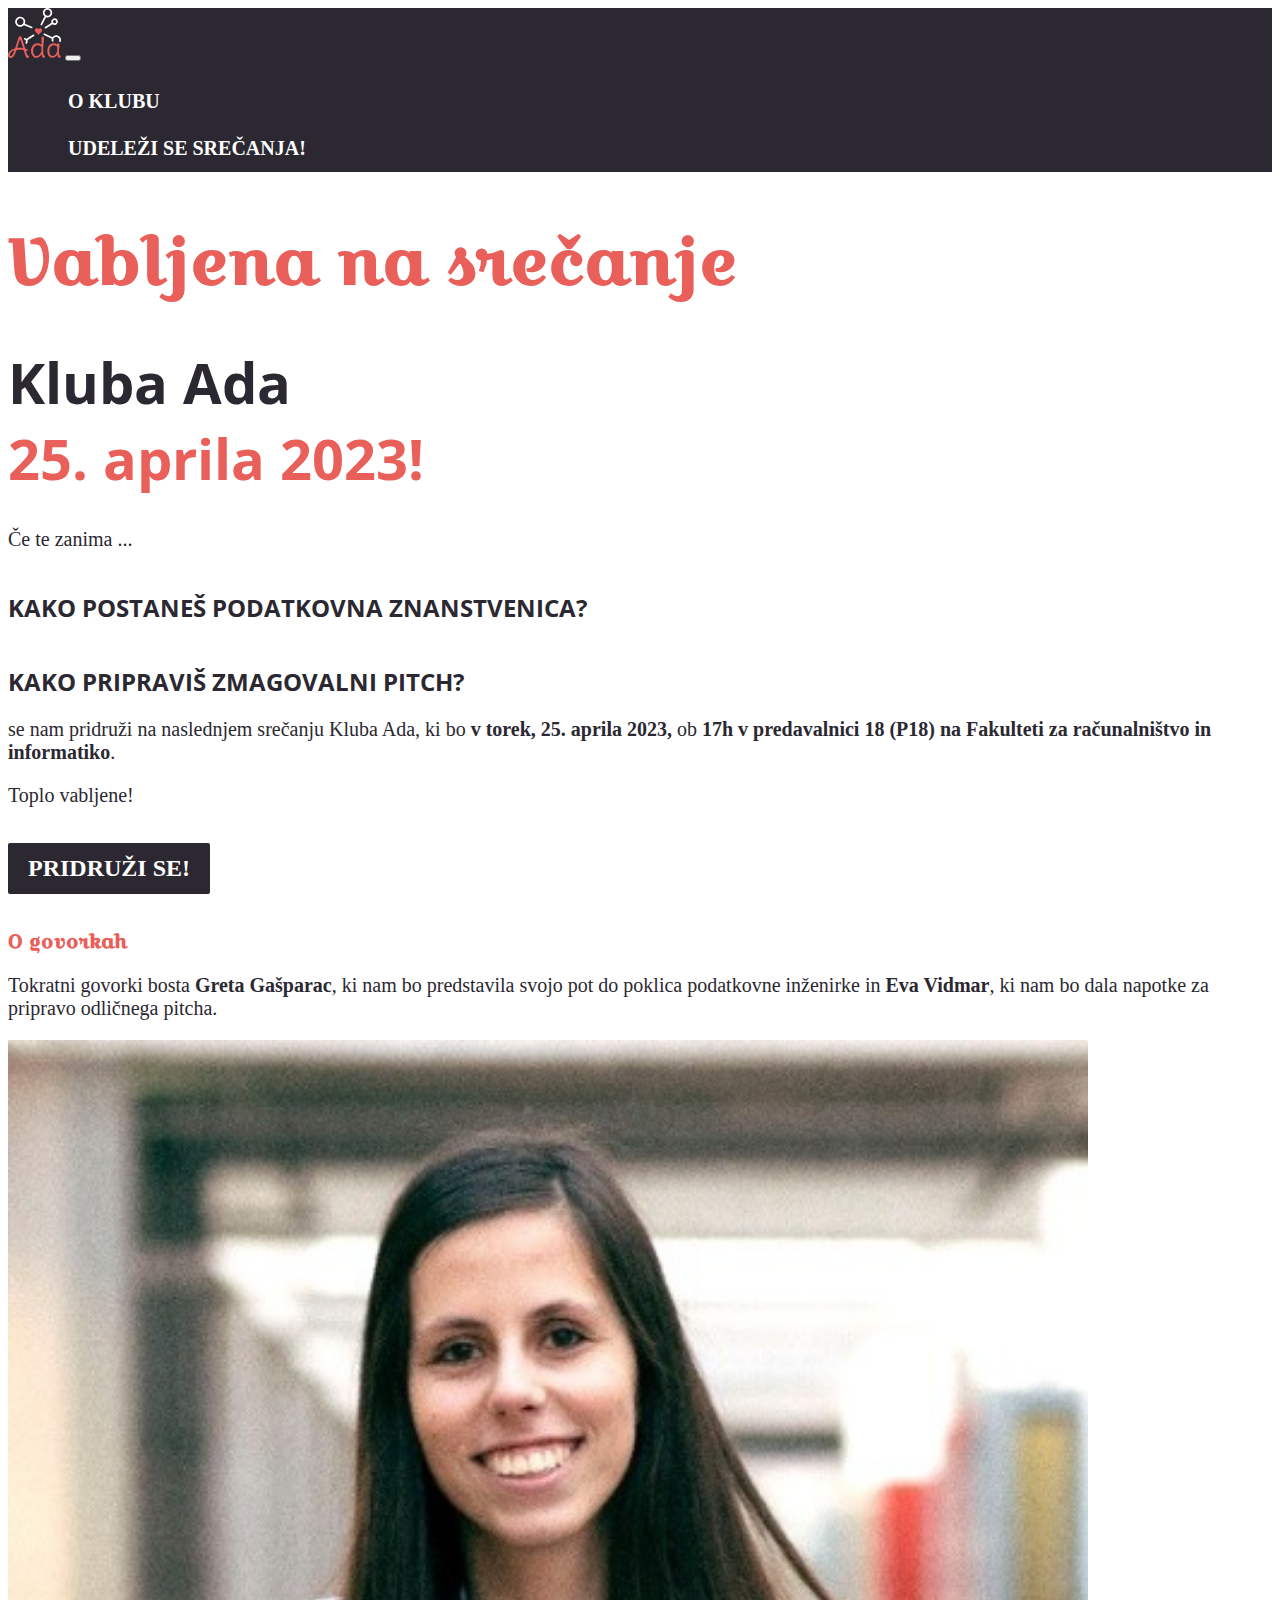
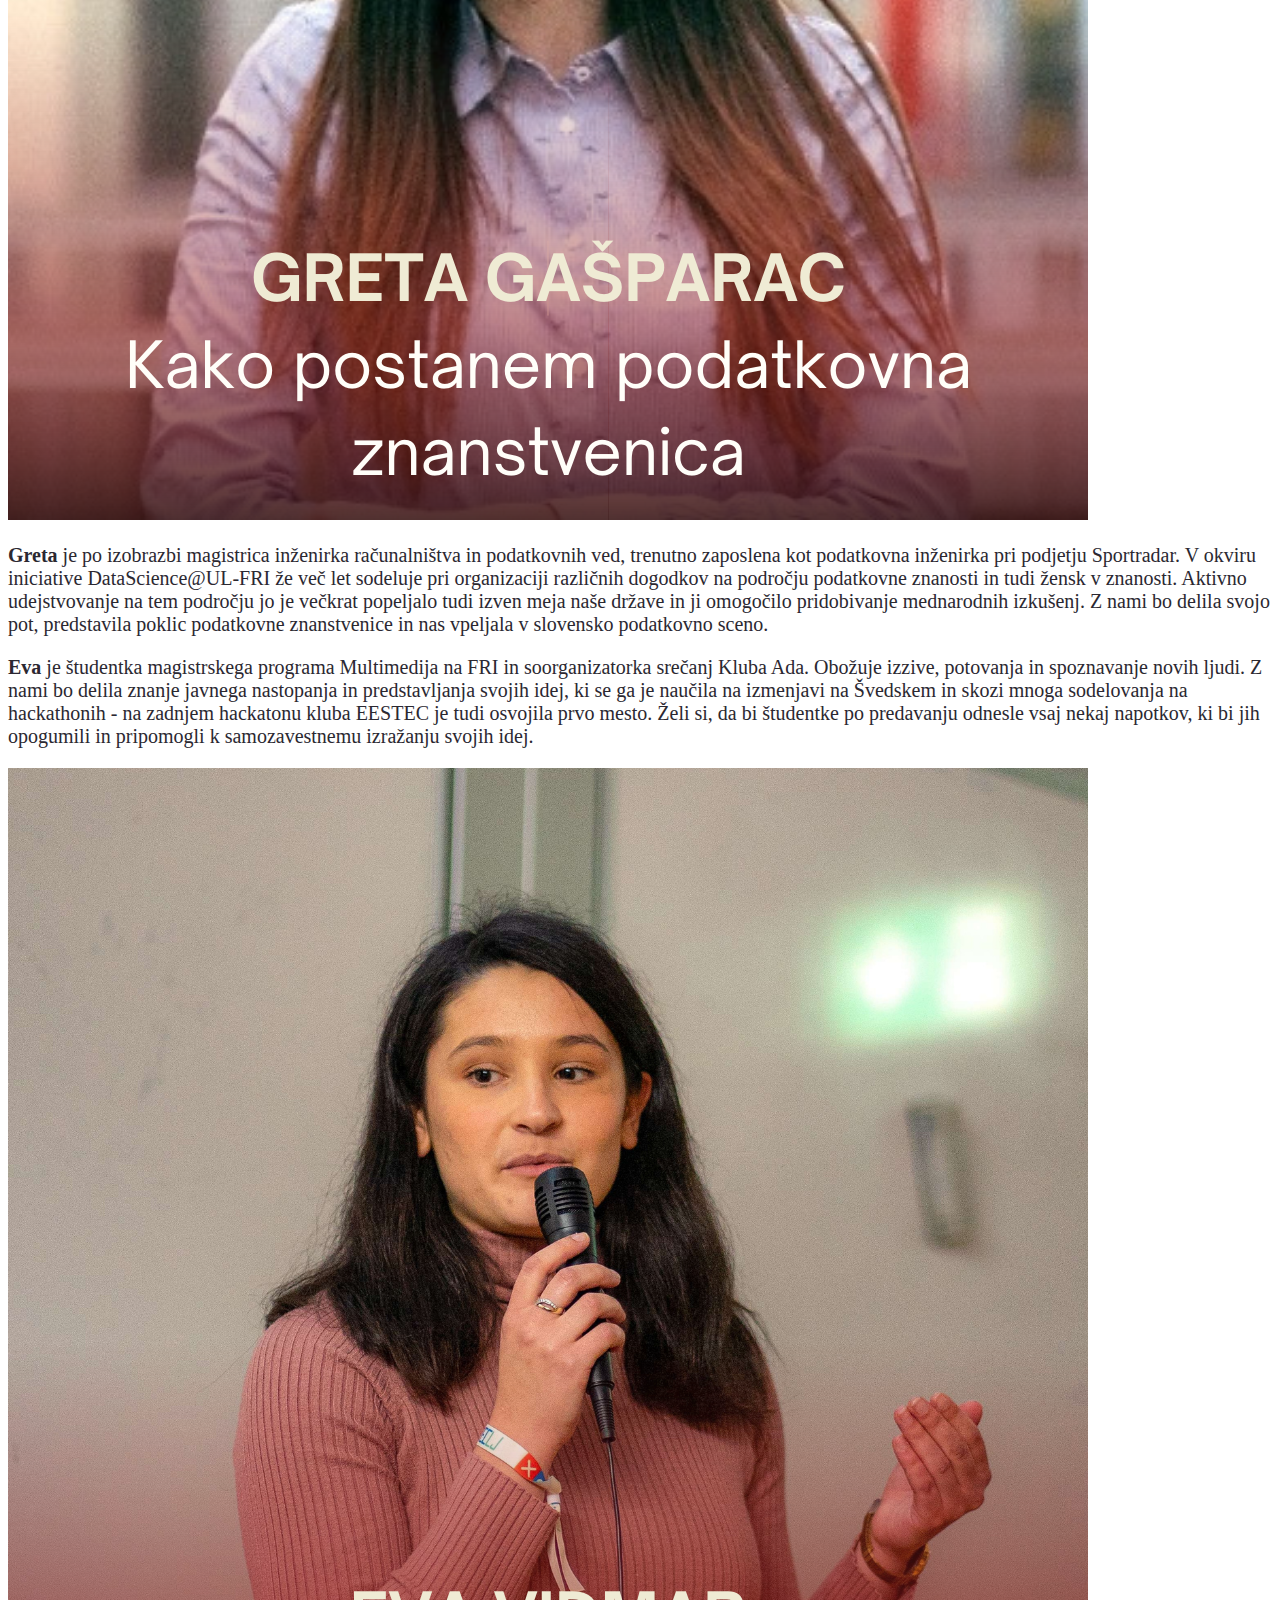
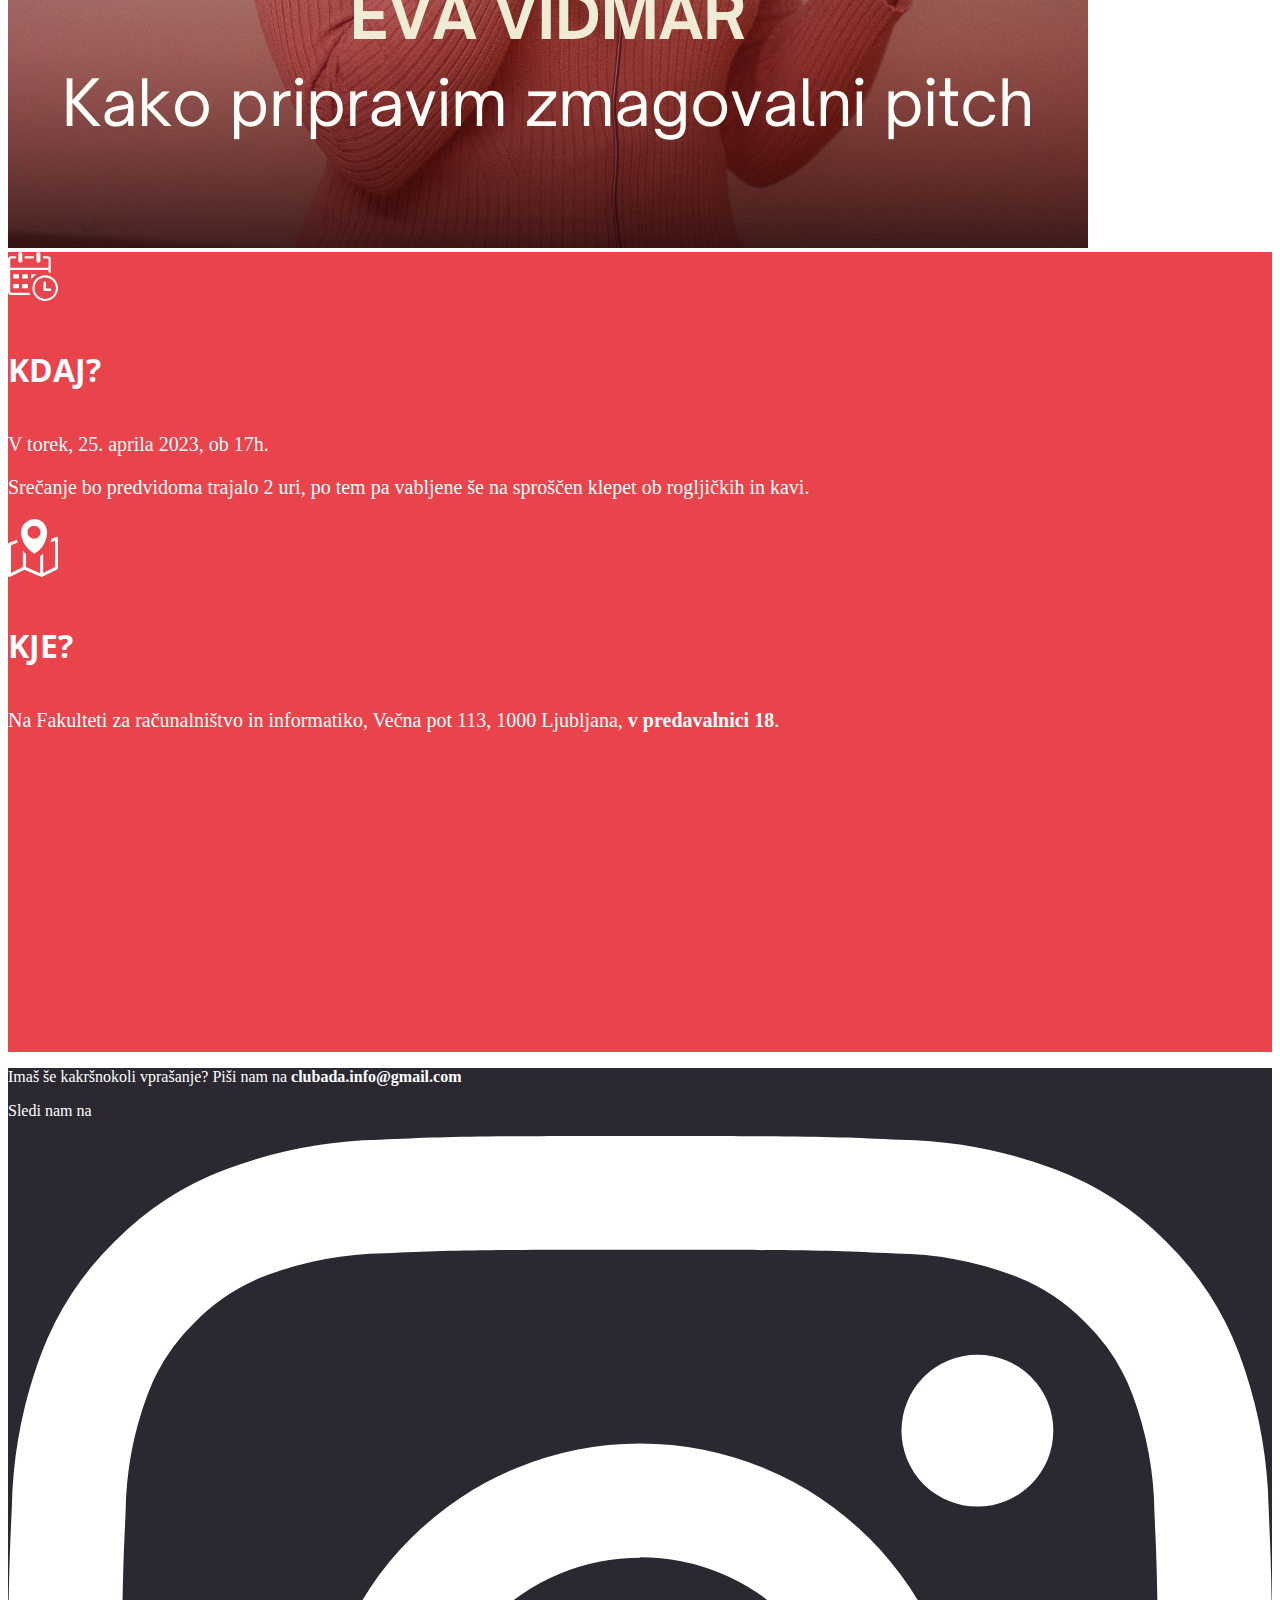
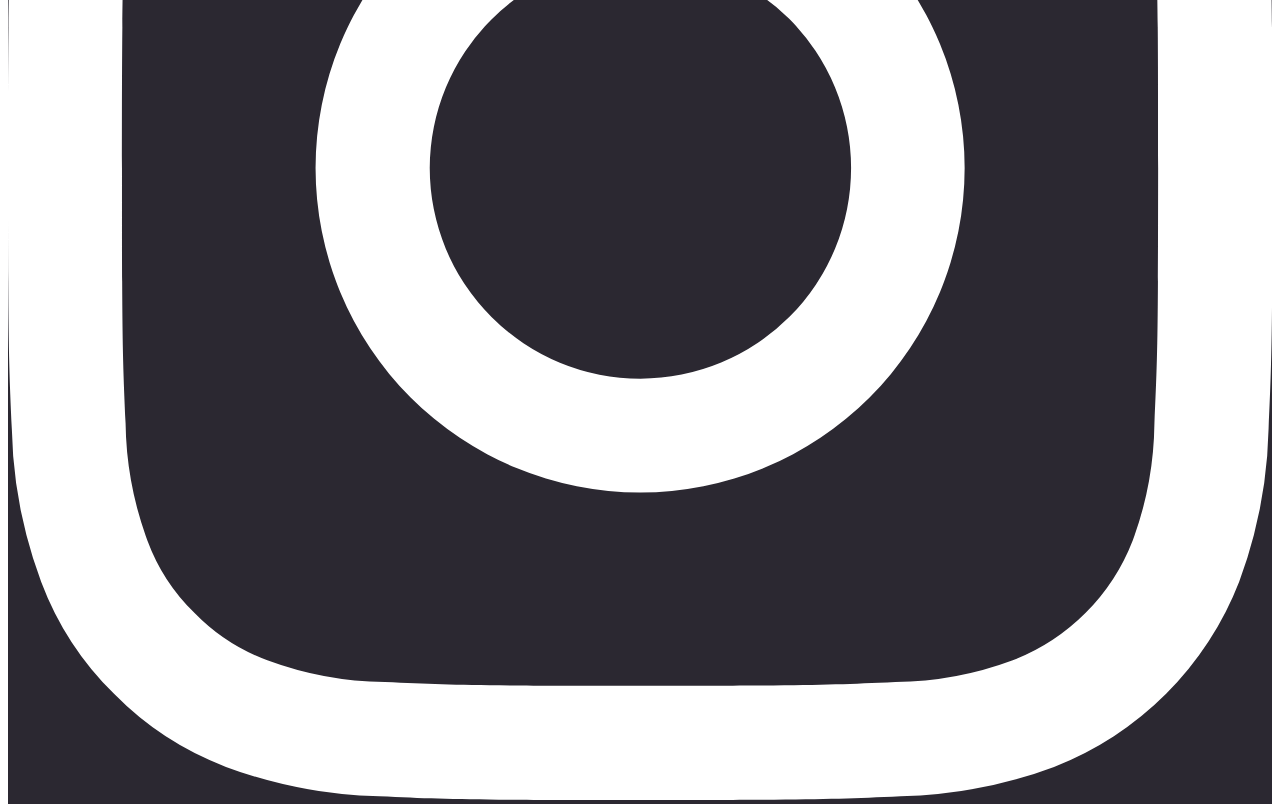
==== commit d4c5bde9: "o govorkah" ====
--- a/index.html
+++ b/index.html
@@ -128,23 +128,23 @@
                       </p>
                     </div>
                   </div>
-                  <!-- <div class="row my-5">
+                  <div class="row my-5">
                     <div class="col-lg-6">
                       <img src="images/speakers/greta.png" class="img-fluid" />
                     </div>
                     <div class="col-lg-6">
                       <p>
-                        <strong>Greta</strong> je strokovnjakinja na področju
-                        podatkovne znanosti in trenutno rešuje inženirske
-                        probleme pri podjetju Sportradar. Na FRI je diplomirala
-                        na programu računalništvo in informatika, kasneje pa
-                        opravila še magisterij iz podatkovne znanosti. Delovne
-                        izkušnje je nabirala v Sloveniji, na Švedskem in v
-                        Avstraliji, sodelovala je tudi pri nastanku programa
-                        Podatkovna znanost na FRI. V svojem prostem času pa
-                        uživa v pripravljanju različnih izobraževalnih dogodkov
-                        na področju podatkovne znanosti v okviru iniciative
-                        DataScience@UL-FRI.
+                        <strong>Greta</strong> je po izobrazbi magistrica
+                        inženirka računalništva in podatkovnih ved, trenutno
+                        zaposlena kot podatkovna inženirka pri podjetju
+                        Sportradar. V okviru iniciative DataScience@UL-FRI že
+                        več let sodeluje pri organizaciji različnih dogodkov na
+                        področju podatkovne znanosti in tudi žensk v znanosti.
+                        Aktivno udejstvovanje na tem področju jo je večkrat
+                        popeljalo tudi izven meja naše države in ji omogočilo
+                        pridobivanje mednarodnih izkušenj. Z nami bo delila
+                        svojo pot, predstavila poklic podatkovne znanstvenice in
+                        nas vpeljala v slovensko podatkovno sceno.
                       </p>
                     </div>
                   </div>
@@ -152,7 +152,7 @@
                     <div class="col-lg-6">
                       <p>
                         <strong>Eva</strong> je študentka magistrskega programa
-                        Multimedija na FRI in organizatorka srečanj Kluba Ada.
+                        Multimedija na FRI in soorganizatorka srečanj Kluba Ada.
                         Obožuje izzive, potovanja in spoznavanje novih ljudi. Z
                         nami bo delila znanje javnega nastopanja in
                         predstavljanja svojih idej, ki se ga je naučila na
@@ -167,7 +167,7 @@
                     <div class="col-lg-6">
                       <img src="images/speakers/eva.png" class="img-fluid" />
                     </div>
-                  </div> -->
+                  </div>
                 </div>
               </div>
             </div>
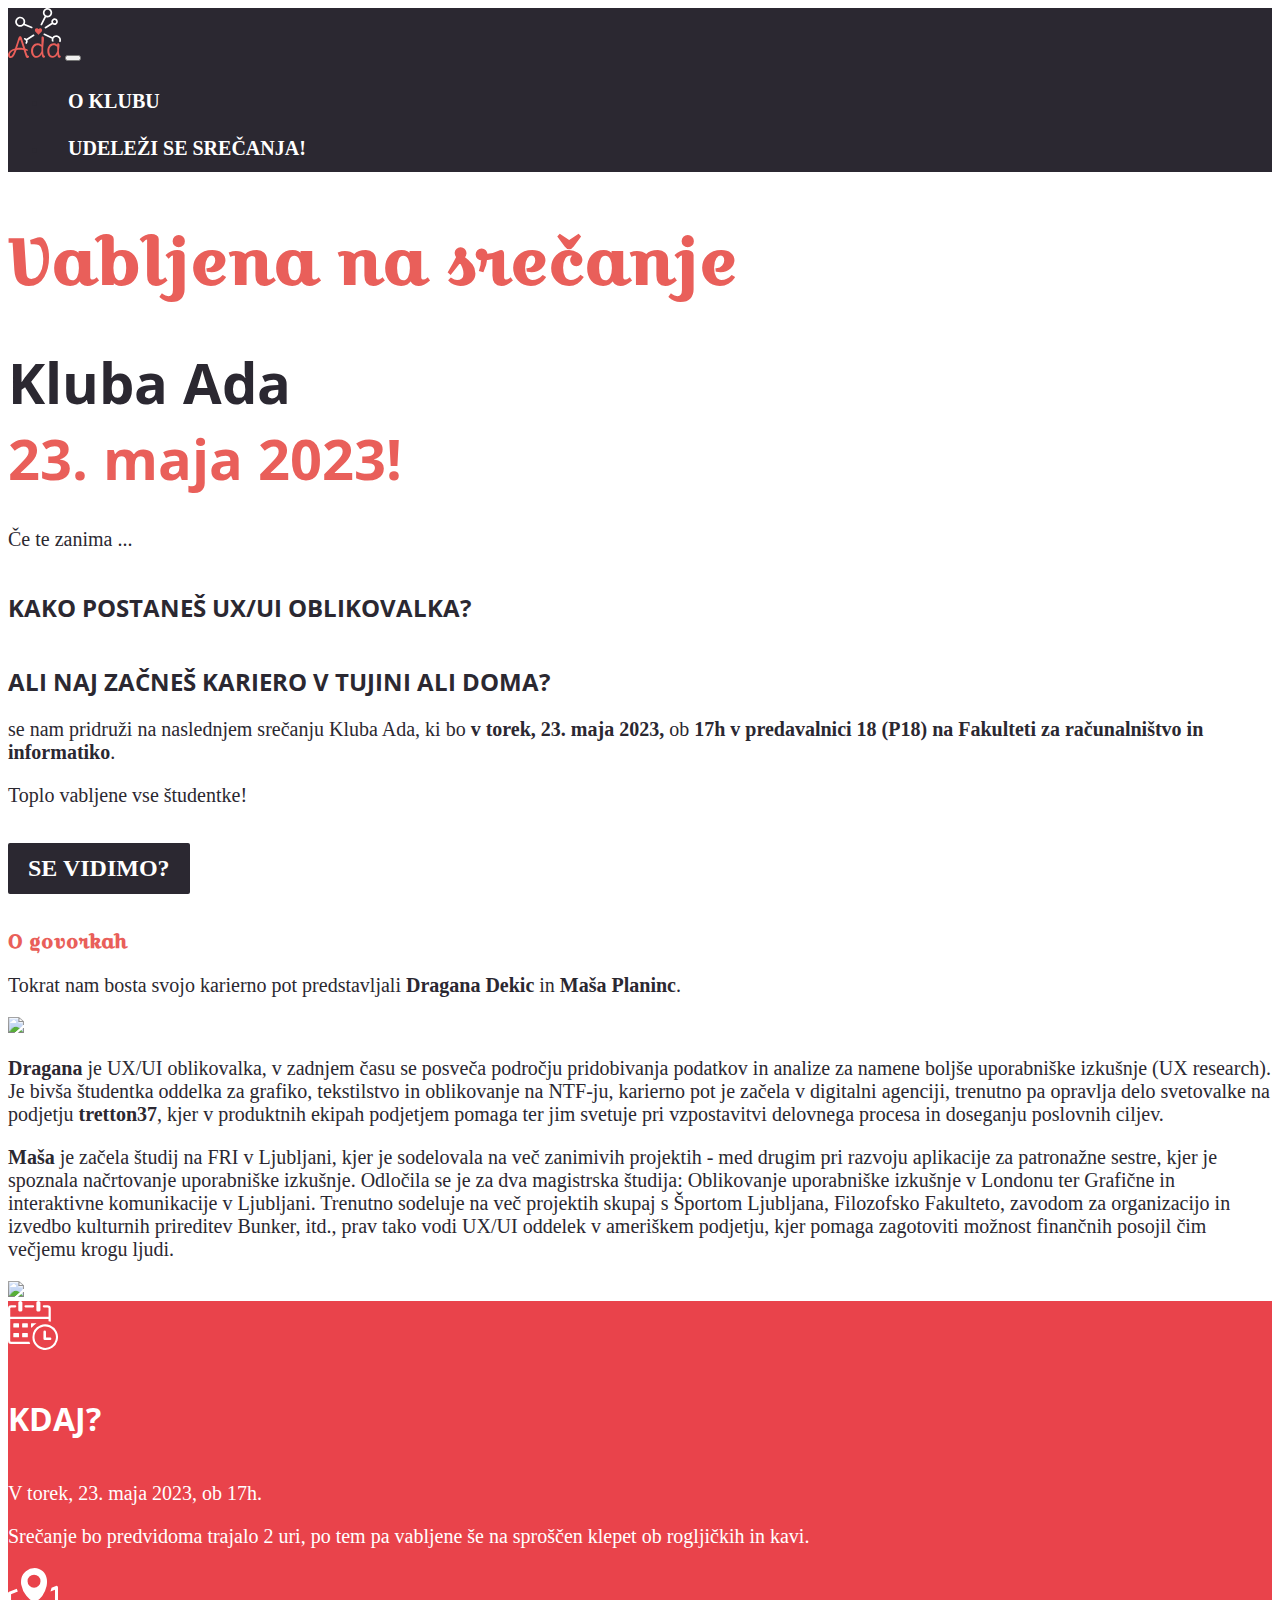
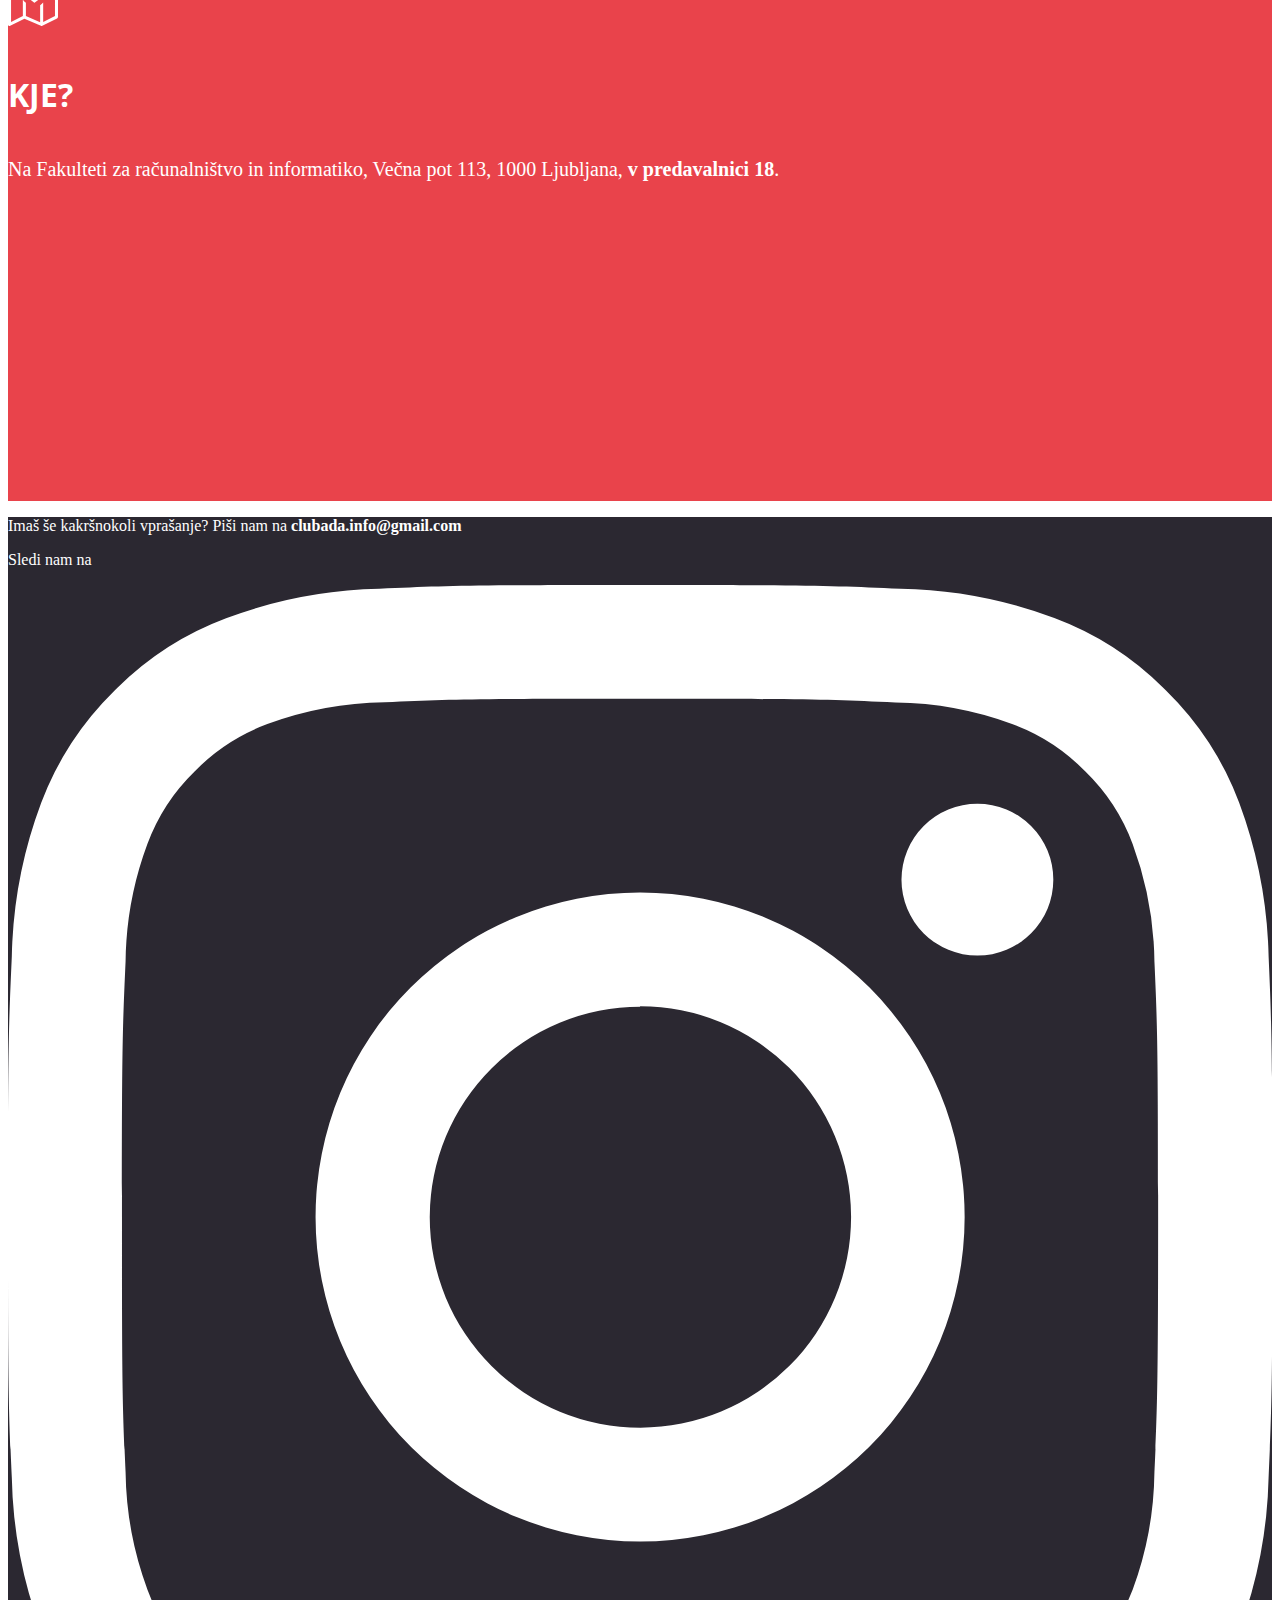
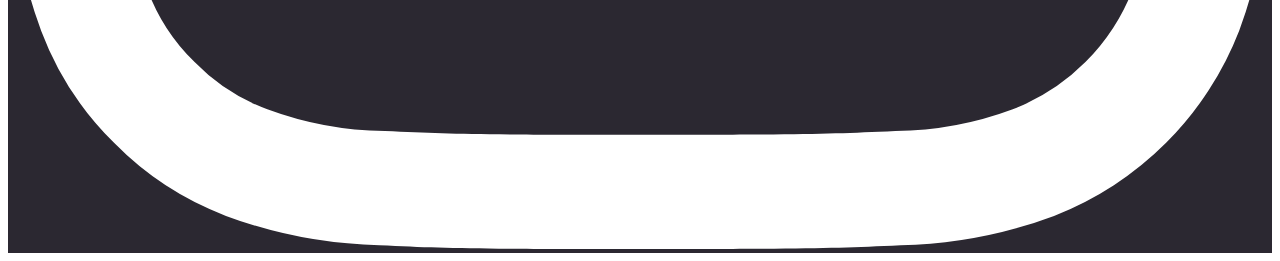
==== commit 8693b95f: "majsko srecanje" ====
--- a/index.html
+++ b/index.html
@@ -30,13 +30,13 @@
     <meta name="twitter:title" content="Pridruži se Klubu Ada!" />
     <meta
       name="description"
-      content="Vabljena na srečanje Kluba Ada 25. aprila 2023!" />
+      content="Vabljena na srečanje Kluba Ada 23. maja 2023!" />
     <meta
       property="og:description"
-      content="Vabljena na srečanje Kluba Ada 25. aprila 2023!" />
+      content="Vabljena na srečanje Kluba Ada 23. maja 2023!" />
     <meta
       name="twitter:description"
-      content="Vabljena na srečanje Kluba Ada 25. aprila 2023!" />
+      content="Vabljena na srečanje Kluba Ada 23. maja 2023!" />
     <meta
       property="og:image"
       content="https://club-ada.github.io/images/kako-postanem.png" />
@@ -73,7 +73,7 @@
             </li>
             <li class="nav-item">
               <a
-                href="https://docs.google.com/forms/d/e/1FAIpQLSfs5jE80sVMH8RbMk7tpOht43pM3E_eyrD0oTUx5gizENDueg/viewform?usp=sf_link"
+                href="https://forms.gle/R6LtRCnxsHZqhyEv6"
                 target="_blank"
                 class="button-custom-nav"
                 >Udeleži se srečanja!</a
@@ -91,29 +91,29 @@
               <div class="row intro mt-5">
                 <div class="col-lg-12 text-center">
                   <h1>Vabljena na srečanje</h1>
-                  <h2><span>Kluba Ada</span> <br />25. aprila 2023!</h2>
+                  <h2><span>Kluba Ada</span> <br />23. maja 2023!</h2>
                 </div>
                 <div class="col-lg-12">
                   <p>Če te zanima ...</p>
-                  <h5>Kako postaneš podatkovna znanstvenica?</h5>
-                  <h5>Kako pripraviš zmagovalni pitch?</h5>
+                  <h5>Kako postaneš UX/UI oblikovalka?</h5>
+                  <h5>Ali naj začneš kariero v tujini ali doma?</h5>
                   <p>
                     se nam pridruži na naslednjem srečanju Kluba Ada, ki bo
-                    <b> v torek, 25. aprila 2023,</b> ob
+                    <b> v torek, 23. maja 2023,</b> ob
                     <b
                       >17h v predavalnici 18 (P18) na Fakulteti za računalništvo
                       in informatiko</b
                     >.
                   </p>
 
-                  <p>Toplo vabljene!</p>
+                  <p>Toplo vabljene vse študentke!</p>
 
                   <div class="col-lg-12 text-center">
                     <a
-                      href="https://docs.google.com/forms/d/e/1FAIpQLSfs5jE80sVMH8RbMk7tpOht43pM3E_eyrD0oTUx5gizENDueg/viewform?usp=sf_link"
+                      href="https://forms.gle/R6LtRCnxsHZqhyEv6"
                       target="_blank"
                       class="button-custom"
-                      >Pridruži se!</a
+                      >Se vidimo?</a
                     >
                   </div>
 
@@ -121,51 +121,52 @@
                     <div class="col-12">
                       <h3>O govorkah</h3>
                       <p>
-                        Tokratni govorki bosta <strong>Greta Gašparac</strong>,
-                        ki nam bo predstavila svojo pot do poklica podatkovne
-                        inženirke in <strong>Eva Vidmar</strong>, ki nam bo dala
-                        napotke za pripravo odličnega pitcha.
+                        Tokrat nam bosta svojo karierno pot predstavljali
+                        <strong>Dragana Dekic</strong> in
+                        <strong>Maša Planinc</strong>.
                       </p>
                     </div>
                   </div>
                   <div class="row my-5">
                     <div class="col-lg-6">
-                      <img src="images/speakers/greta.png" class="img-fluid" />
+                      <img
+                        src="images/speakers/dragana.jpg"
+                        class="img-fluid" />
                     </div>
                     <div class="col-lg-6">
                       <p>
-                        <strong>Greta</strong> je po izobrazbi magistrica
-                        inženirka računalništva in podatkovnih ved, trenutno
-                        zaposlena kot podatkovna inženirka pri podjetju
-                        Sportradar. V okviru iniciative DataScience@UL-FRI že
-                        več let sodeluje pri organizaciji različnih dogodkov na
-                        področju podatkovne znanosti in tudi žensk v znanosti.
-                        Aktivno udejstvovanje na tem področju jo je večkrat
-                        popeljalo tudi izven meja naše države in ji omogočilo
-                        pridobivanje mednarodnih izkušenj. Z nami bo delila
-                        svojo pot, predstavila poklic podatkovne znanstvenice in
-                        nas vpeljala v slovensko podatkovno sceno.
+                        <strong>Dragana</strong> je UX/UI oblikovalka, v zadnjem
+                        času se posveča področju pridobivanja podatkov in
+                        analize za namene boljše uporabniške izkušnje (UX
+                        research). Je bivša študentka oddelka za grafiko,
+                        tekstilstvo in oblikovanje na NTF-ju, karierno pot je
+                        začela v digitalni agenciji, trenutno pa opravlja delo
+                        svetovalke na podjetju <strong>tretton37</strong>, kjer
+                        v produktnih ekipah podjetjem pomaga ter jim svetuje pri
+                        vzpostavitvi delovnega procesa in doseganju poslovnih
+                        ciljev.
                       </p>
                     </div>
                   </div>
                   <div class="row my-5">
                     <div class="col-lg-6">
                       <p>
-                        <strong>Eva</strong> je študentka magistrskega programa
-                        Multimedija na FRI in soorganizatorka srečanj Kluba Ada.
-                        Obožuje izzive, potovanja in spoznavanje novih ljudi. Z
-                        nami bo delila znanje javnega nastopanja in
-                        predstavljanja svojih idej, ki se ga je naučila na
-                        izmenjavi na Švedskem in skozi mnoga sodelovanja na
-                        hackathonih - na zadnjem hackatonu kluba EESTEC je tudi
-                        osvojila prvo mesto. Želi si, da bi študentke po
-                        predavanju odnesle vsaj nekaj napotkov, ki bi jih
-                        opogumili in pripomogli k samozavestnemu izražanju
-                        svojih idej.
+                        <strong>Maša</strong> je začela študij na FRI v
+                        Ljubljani, kjer je sodelovala na več zanimivih projektih
+                        - med drugim pri razvoju aplikacije za patronažne
+                        sestre, kjer je spoznala načrtovanje uporabniške
+                        izkušnje. Odločila se je za dva magistrska študija:
+                        Oblikovanje uporabniške izkušnje v Londonu ter Grafične
+                        in interaktivne komunikacije v Ljubljani. Trenutno
+                        sodeluje na več projektih skupaj s Športom Ljubljana,
+                        Filozofsko Fakulteto, zavodom za organizacijo in izvedbo
+                        kulturnih prireditev Bunker, itd., prav tako vodi UX/UI
+                        oddelek v ameriškem podjetju, kjer pomaga zagotoviti
+                        možnost finančnih posojil čim večjemu krogu ljudi.
                       </p>
                     </div>
                     <div class="col-lg-6">
-                      <img src="images/speakers/eva.png" class="img-fluid" />
+                      <img src="images/speakers/masa.jpg" class="img-fluid" />
                     </div>
                   </div>
                 </div>
@@ -185,7 +186,7 @@
                     <h4>Kdaj?</h4>
                   </div>
                   <div class="">
-                    <p>V torek, 25. aprila 2023, ob 17h.</p>
+                    <p>V torek, 23. maja 2023, ob 17h.</p>
                     <p>
                       Srečanje bo predvidoma trajalo 2 uri, po tem pa vabljene
                       še na sproščen klepet ob rogljičkih in kavi.
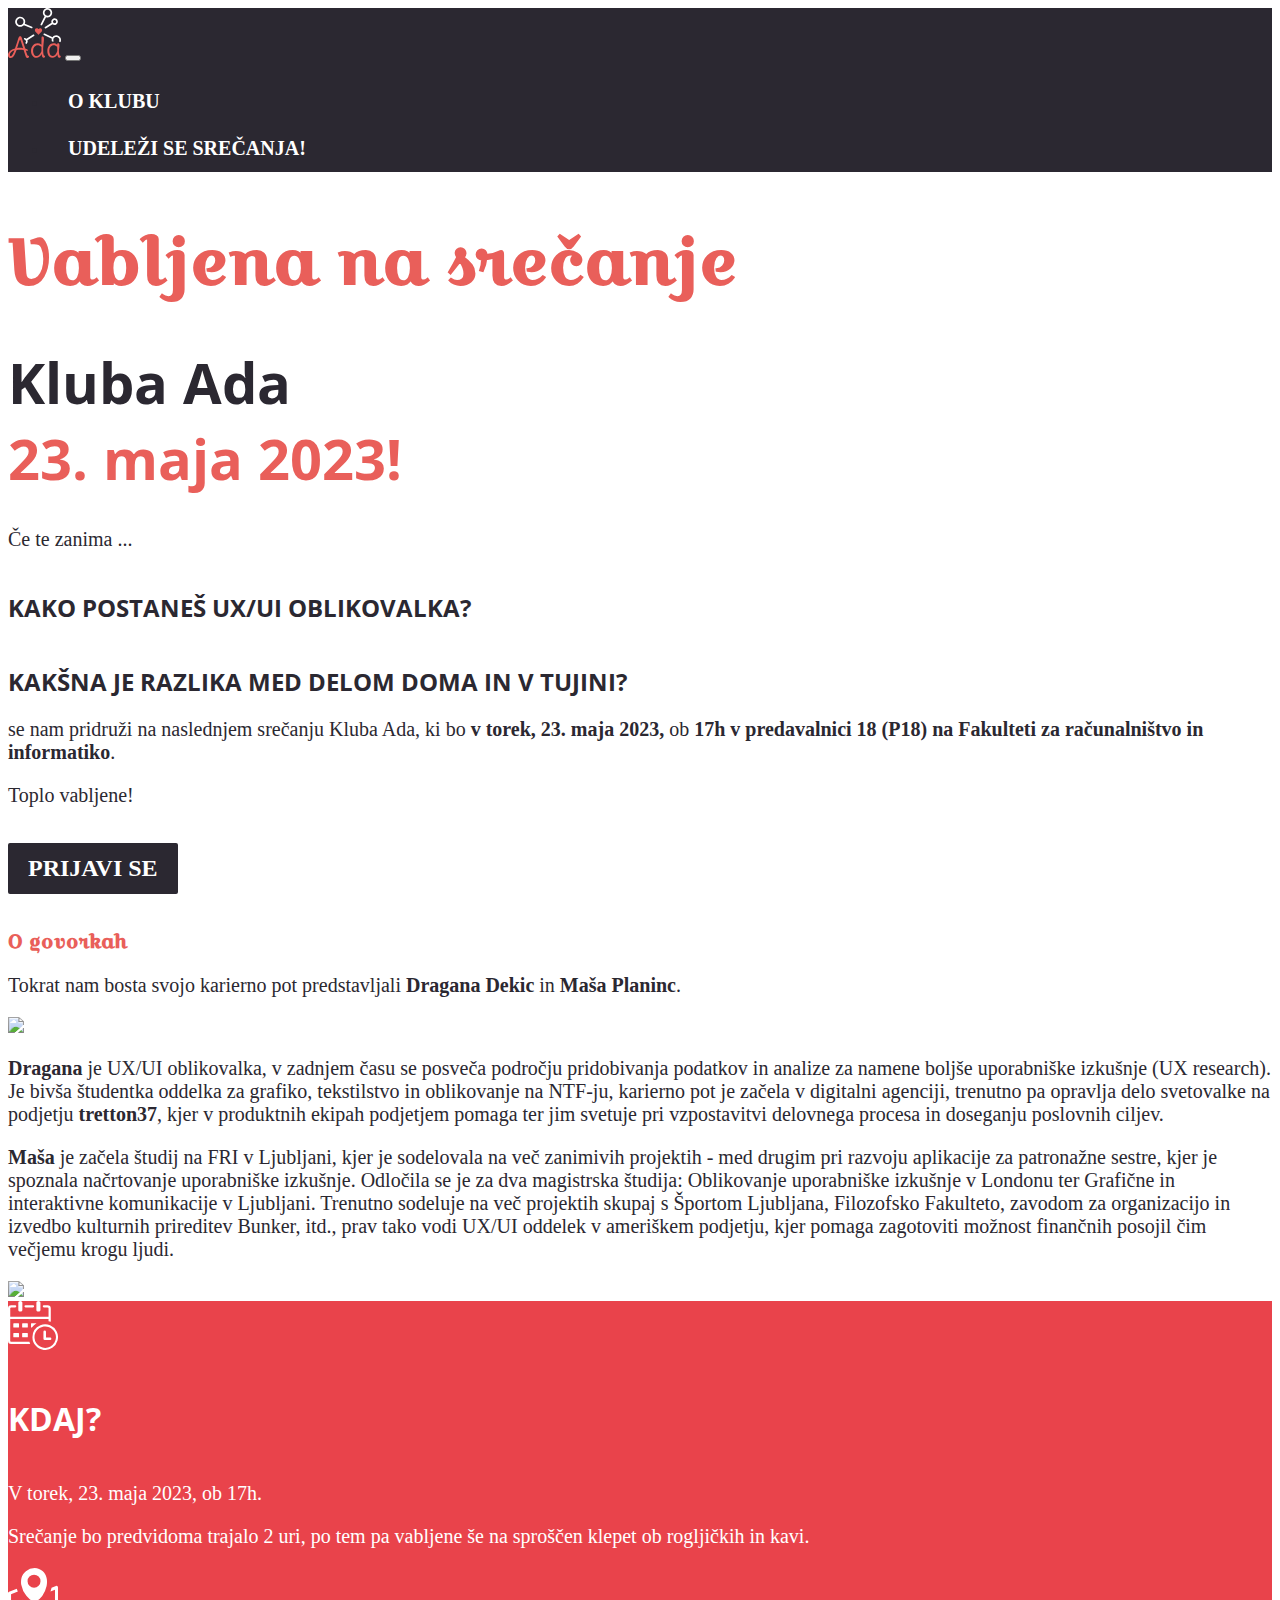
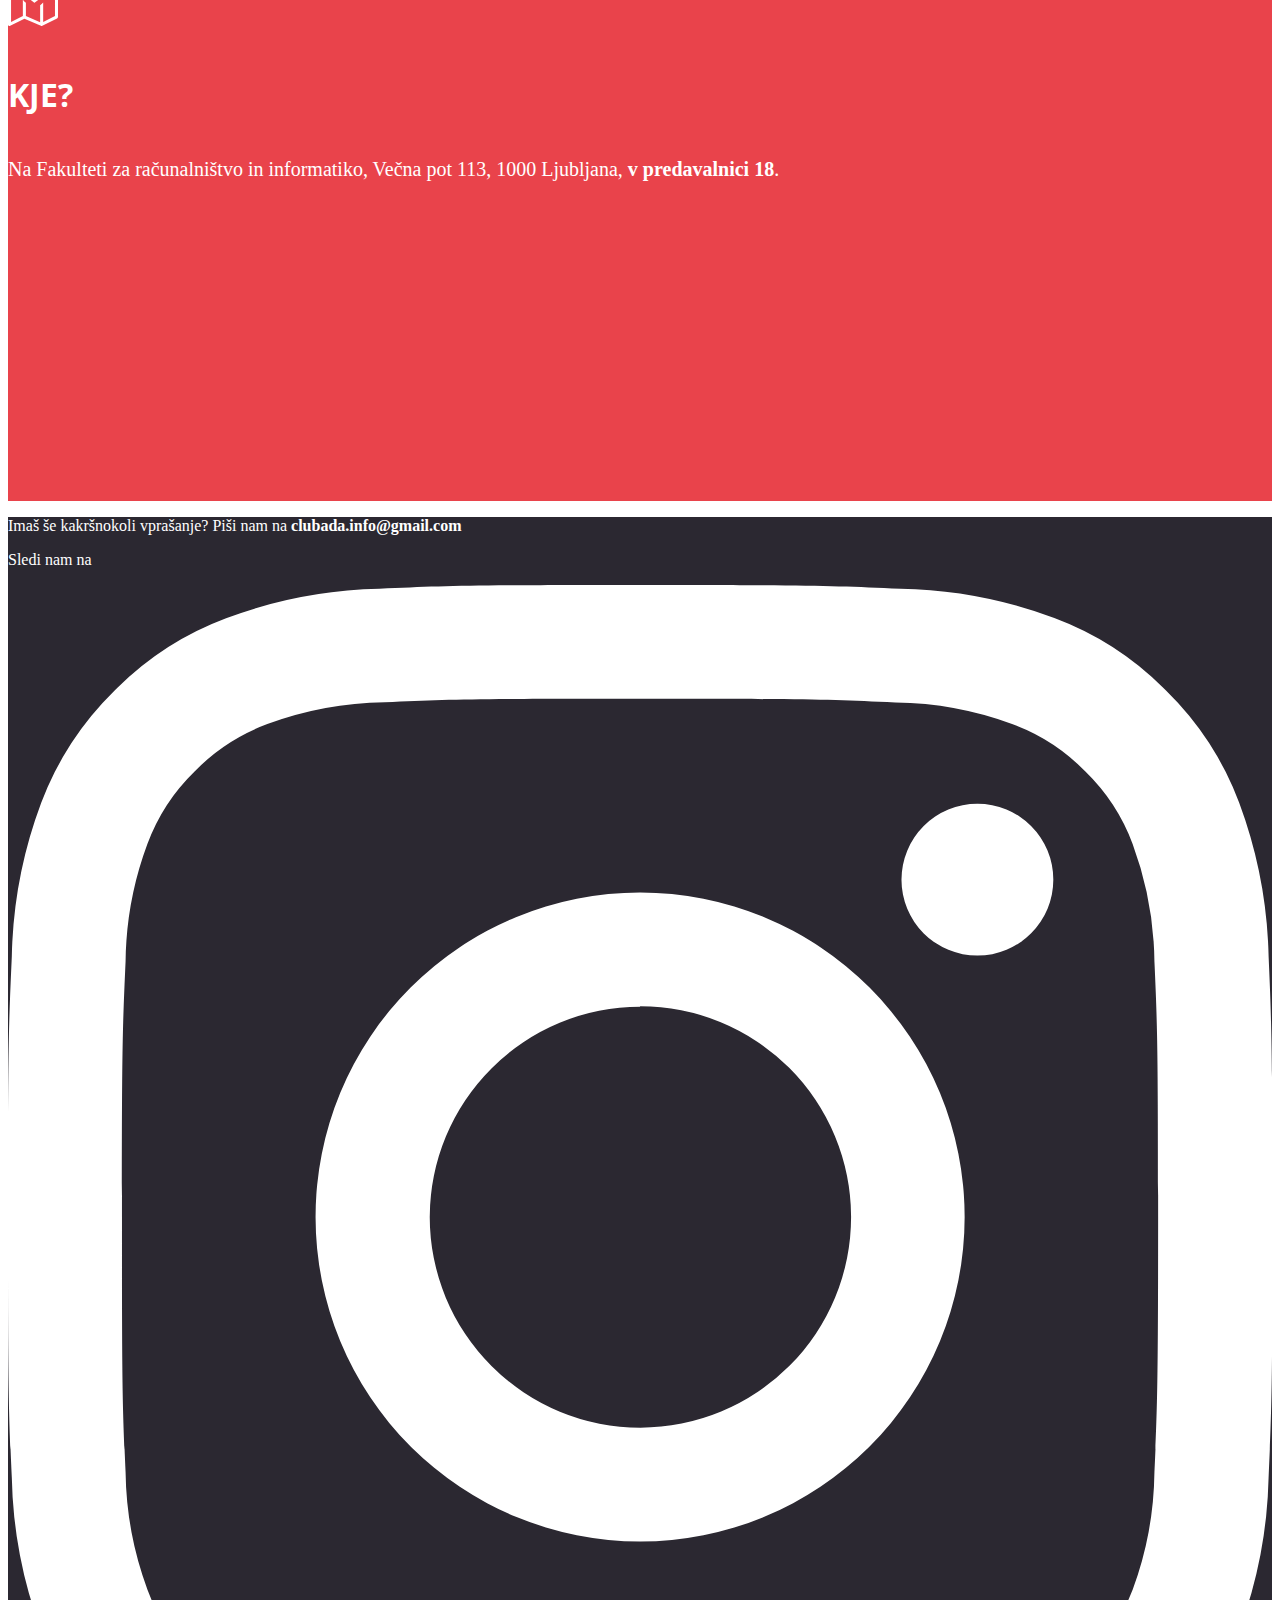
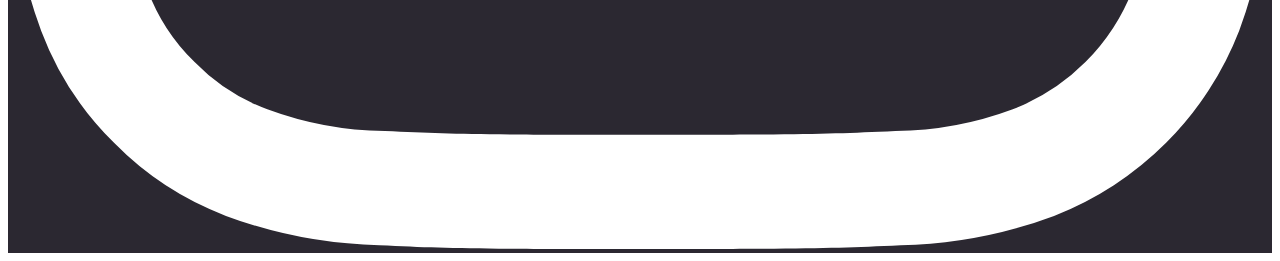
==== commit 46521f39: "male spremembe teksta" ====
--- a/index.html
+++ b/index.html
@@ -96,7 +96,7 @@
                 <div class="col-lg-12">
                   <p>Če te zanima ...</p>
                   <h5>Kako postaneš UX/UI oblikovalka?</h5>
-                  <h5>Ali naj začneš kariero v tujini ali doma?</h5>
+                  <h5>Kakšna je razlika med delom doma in v tujini?</h5>
                   <p>
                     se nam pridruži na naslednjem srečanju Kluba Ada, ki bo
                     <b> v torek, 23. maja 2023,</b> ob
@@ -106,14 +106,14 @@
                     >.
                   </p>
 
-                  <p>Toplo vabljene vse študentke!</p>
+                  <p>Toplo vabljene!</p>
 
                   <div class="col-lg-12 text-center">
                     <a
                       href="https://forms.gle/R6LtRCnxsHZqhyEv6"
                       target="_blank"
                       class="button-custom"
-                      >Se vidimo?</a
+                      >prijavi se</a
                     >
                   </div>
 
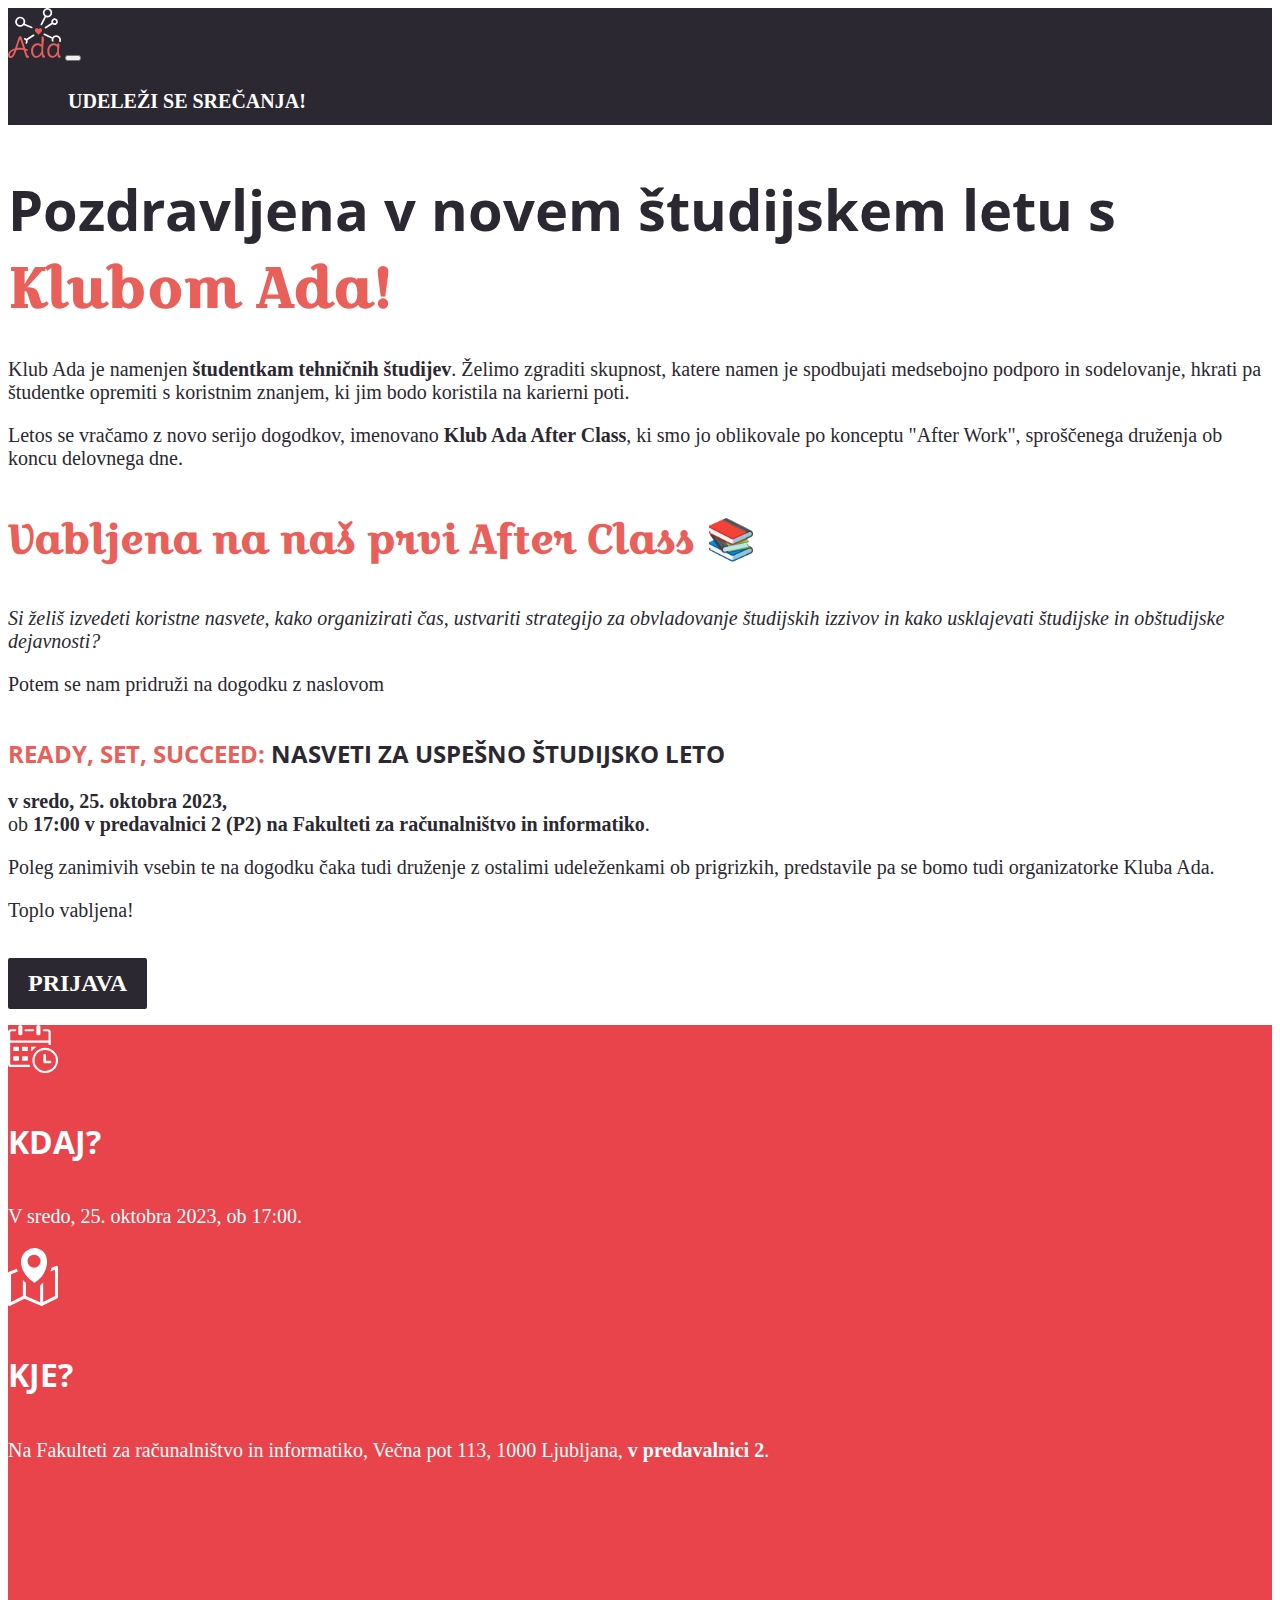
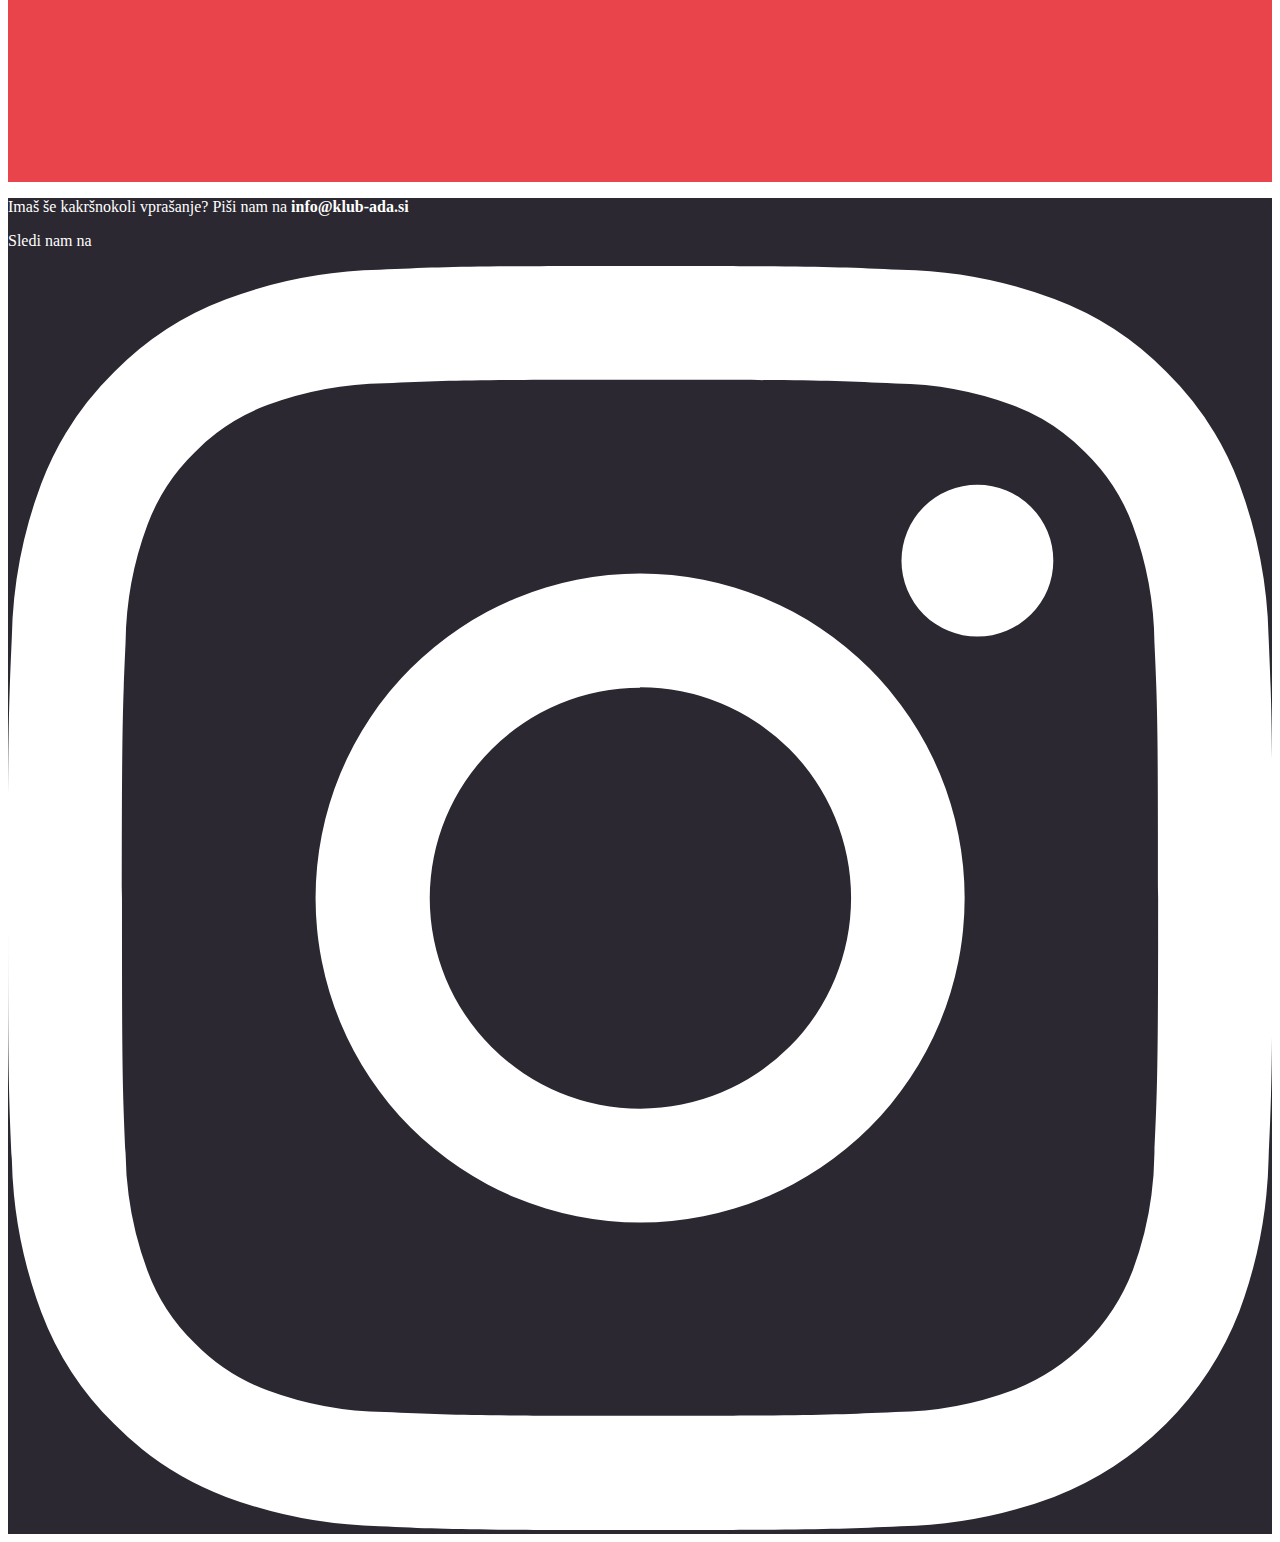
==== commit 93ff8682: "update for october event" ====
--- a/index.html
+++ b/index.html
@@ -30,13 +30,13 @@
     <meta name="twitter:title" content="Pridruži se Klubu Ada!" />
     <meta
       name="description"
-      content="Vabljena na srečanje Kluba Ada 23. maja 2023!" />
+      content="Vabljena na srečanje Kluba Ada 25. oktobra 2023!" />
     <meta
       property="og:description"
-      content="Vabljena na srečanje Kluba Ada 23. maja 2023!" />
+      content="Vabljena na srečanje Kluba Ada 25. oktobra 2023!" />
     <meta
       name="twitter:description"
-      content="Vabljena na srečanje Kluba Ada 23. maja 2023!" />
+      content="Vabljena na srečanje Kluba Ada 25. oktobra 2023!" />
     <meta
       property="og:image"
       content="https://club-ada.github.io/images/kako-postanem.png" />
@@ -68,12 +68,12 @@
           class="collapse navbar-collapse justify-content-lg-end"
           id="navbarNav">
           <ul class="navbar-nav">
-            <li class="nav-item">
+            <!-- <li class="nav-item">
               <a href="o-klubu.html" class="button-custom-nav">O klubu</a>
-            </li>
+            </li> -->
             <li class="nav-item">
               <a
-                href="https://forms.gle/R6LtRCnxsHZqhyEv6"
+                href="https://forms.gle/kSVU9hzGZgmxE1n4A"
                 target="_blank"
                 class="button-custom-nav"
                 >Udeleži se srečanja!</a
@@ -90,84 +90,36 @@
             <div class="col-md-10 col-lg-8">
               <div class="row intro mt-5">
                 <div class="col-lg-12 text-center">
-                  <h1>Vabljena na srečanje</h1>
-                  <h2><span>Kluba Ada</span> <br />23. maja 2023!</h2>
+                  <h2>Pozdravljena v novem študijskem letu s <br/><span>Klubom Ada!</span></h2>
+                  <p>Klub Ada je namenjen <strong>študentkam tehničnih študijev</strong>. Želimo zgraditi skupnost, katere namen je spodbujati medsebojno podporo in sodelovanje, hkrati pa študentke opremiti s koristnim znanjem, ki jim bodo koristila na karierni poti.</p>
+                  <p>Letos se vračamo z novo serijo dogodkov, imenovano <strong>Klub Ada After Class</strong>, ki smo jo oblikovale po konceptu "After Work", sproščenega druženja ob koncu delovnega dne.</p>
+                  
+                  <!-- <h2><span>Kluba Ada</span> <br />23. maja 2023!</h2> -->
                 </div>
                 <div class="col-lg-12">
-                  <p>Če te zanima ...</p>
-                  <h5>Kako postaneš UX/UI oblikovalka?</h5>
-                  <h5>Kakšna je razlika med delom doma in v tujini?</h5>
+                  <h3 class="mt-5 mb-4">Vabljena na naš prvi After Class 📚</h3>
+                  <p><i>Si želiš izvedeti koristne nasvete, kako organizirati čas, ustvariti strategijo za obvladovanje študijskih izzivov in kako usklajevati študijske in obštudijske dejavnosti?</i></p>
+                  <p>Potem se nam pridruži na dogodku z naslovom</p>
+                  <h5><span>Ready, Set, Succeed:</span> Nasveti za uspešno študijsko leto</h5>
                   <p>
-                    se nam pridruži na naslednjem srečanju Kluba Ada, ki bo
-                    <b> v torek, 23. maja 2023,</b> ob
+                    
+                    <b> v sredo, 25. oktobra 2023,</b><br /> ob
                     <b
-                      >17h v predavalnici 18 (P18) na Fakulteti za računalništvo
+                      >17:00 v predavalnici 2 (P2) na Fakulteti za računalništvo
                       in informatiko</b
                     >.
                   </p>
-
-                  <p>Toplo vabljene!</p>
+                  <p>Poleg zanimivih vsebin te na dogodku čaka tudi druženje z ostalimi udeleženkami ob prigrizkih, predstavile pa se bomo tudi organizatorke Kluba Ada.</p>
+
+                  <p>Toplo vabljena!</p>
 
                   <div class="col-lg-12 text-center">
                     <a
-                      href="https://forms.gle/R6LtRCnxsHZqhyEv6"
+                      href="https://forms.gle/kSVU9hzGZgmxE1n4A"
                       target="_blank"
                       class="button-custom"
-                      >prijavi se</a
+                      >prijava</a
                     >
-                  </div>
-
-                  <div class="row my-5">
-                    <div class="col-12">
-                      <h3>O govorkah</h3>
-                      <p>
-                        Tokrat nam bosta svojo karierno pot predstavljali
-                        <strong>Dragana Dekic</strong> in
-                        <strong>Maša Planinc</strong>.
-                      </p>
-                    </div>
-                  </div>
-                  <div class="row my-5">
-                    <div class="col-lg-6">
-                      <img
-                        src="images/speakers/dragana.jpg"
-                        class="img-fluid" />
-                    </div>
-                    <div class="col-lg-6">
-                      <p>
-                        <strong>Dragana</strong> je UX/UI oblikovalka, v zadnjem
-                        času se posveča področju pridobivanja podatkov in
-                        analize za namene boljše uporabniške izkušnje (UX
-                        research). Je bivša študentka oddelka za grafiko,
-                        tekstilstvo in oblikovanje na NTF-ju, karierno pot je
-                        začela v digitalni agenciji, trenutno pa opravlja delo
-                        svetovalke na podjetju <strong>tretton37</strong>, kjer
-                        v produktnih ekipah podjetjem pomaga ter jim svetuje pri
-                        vzpostavitvi delovnega procesa in doseganju poslovnih
-                        ciljev.
-                      </p>
-                    </div>
-                  </div>
-                  <div class="row my-5">
-                    <div class="col-lg-6">
-                      <p>
-                        <strong>Maša</strong> je začela študij na FRI v
-                        Ljubljani, kjer je sodelovala na več zanimivih projektih
-                        - med drugim pri razvoju aplikacije za patronažne
-                        sestre, kjer je spoznala načrtovanje uporabniške
-                        izkušnje. Odločila se je za dva magistrska študija:
-                        Oblikovanje uporabniške izkušnje v Londonu ter Grafične
-                        in interaktivne komunikacije v Ljubljani. Trenutno
-                        sodeluje na več projektih skupaj s Športom Ljubljana,
-                        Filozofsko Fakulteto, zavodom za organizacijo in izvedbo
-                        kulturnih prireditev Bunker, itd., prav tako vodi UX/UI
-                        oddelek v ameriškem podjetju, kjer pomaga zagotoviti
-                        možnost finančnih posojil čim večjemu krogu ljudi.
-                      </p>
-                    </div>
-                    <div class="col-lg-6">
-                      <img src="images/speakers/masa.jpg" class="img-fluid" />
-                    </div>
                   </div>
                 </div>
               </div>
@@ -186,11 +138,7 @@
                     <h4>Kdaj?</h4>
                   </div>
                   <div class="">
-                    <p>V torek, 23. maja 2023, ob 17h.</p>
-                    <p>
-                      Srečanje bo predvidoma trajalo 2 uri, po tem pa vabljene
-                      še na sproščen klepet ob rogljičkih in kavi.
-                    </p>
+                    <p>V sredo, 25. oktobra 2023, ob 17:00.</p>
                   </div>
                 </div>
 
@@ -202,7 +150,7 @@
                   <div class="">
                     <p>
                       Na Fakulteti za računalništvo in informatiko, Večna pot
-                      113, 1000 Ljubljana, <b>v predavalnici 18</b>.
+                      113, 1000 Ljubljana, <b>v predavalnici 2</b>.
                     </p>
                     <div class="mapouter">
                       <div class="gmap_canvas">
@@ -247,8 +195,8 @@
               class="col-12 d-lg-flex justify-content-between align-items-center">
               <p class="mb-0">
                 Imaš še kakršnokoli vprašanje? Piši nam na
-                <a href="mailto:clubada.info@gmail.com"
-                  >clubada.info@gmail.com</a
+                <a href="mailto:info@klub-ada.si"
+                  >info@klub-ada.si</a
                 >
               </p>
               <div class="d-flex align-items-center mt-4 mt-lg-0">
--- a/style.css
+++ b/style.css
@@ -69,7 +69,13 @@
   font-size: 2rem;
   font-family: "Open Sans", sans-serif;
   margin-bottom: 2rem;
-}
+  color: #2b2831;
+}
+
+h3 {
+  font-size: 2.5rem;
+}
+
 
 @media (min-width: 992px) {
   h1 {
@@ -83,9 +89,13 @@
   }
 }
 
-h1 span,
+h1 span {
+  color: #2b2831;
+}
+
 h2 span {
-  color: #2b2831;
+  font-family: "Croissant One", cursive;
+  color: #e95f5a;
 }
 
 h4 {
@@ -166,6 +176,10 @@
   text-transform: uppercase;
 }
 
+.intro h5 span {
+  color: #e95f5a;
+}
+
 .about h2 {
   font-family: "Croissant One", cursive;
   font-size: 2rem;
